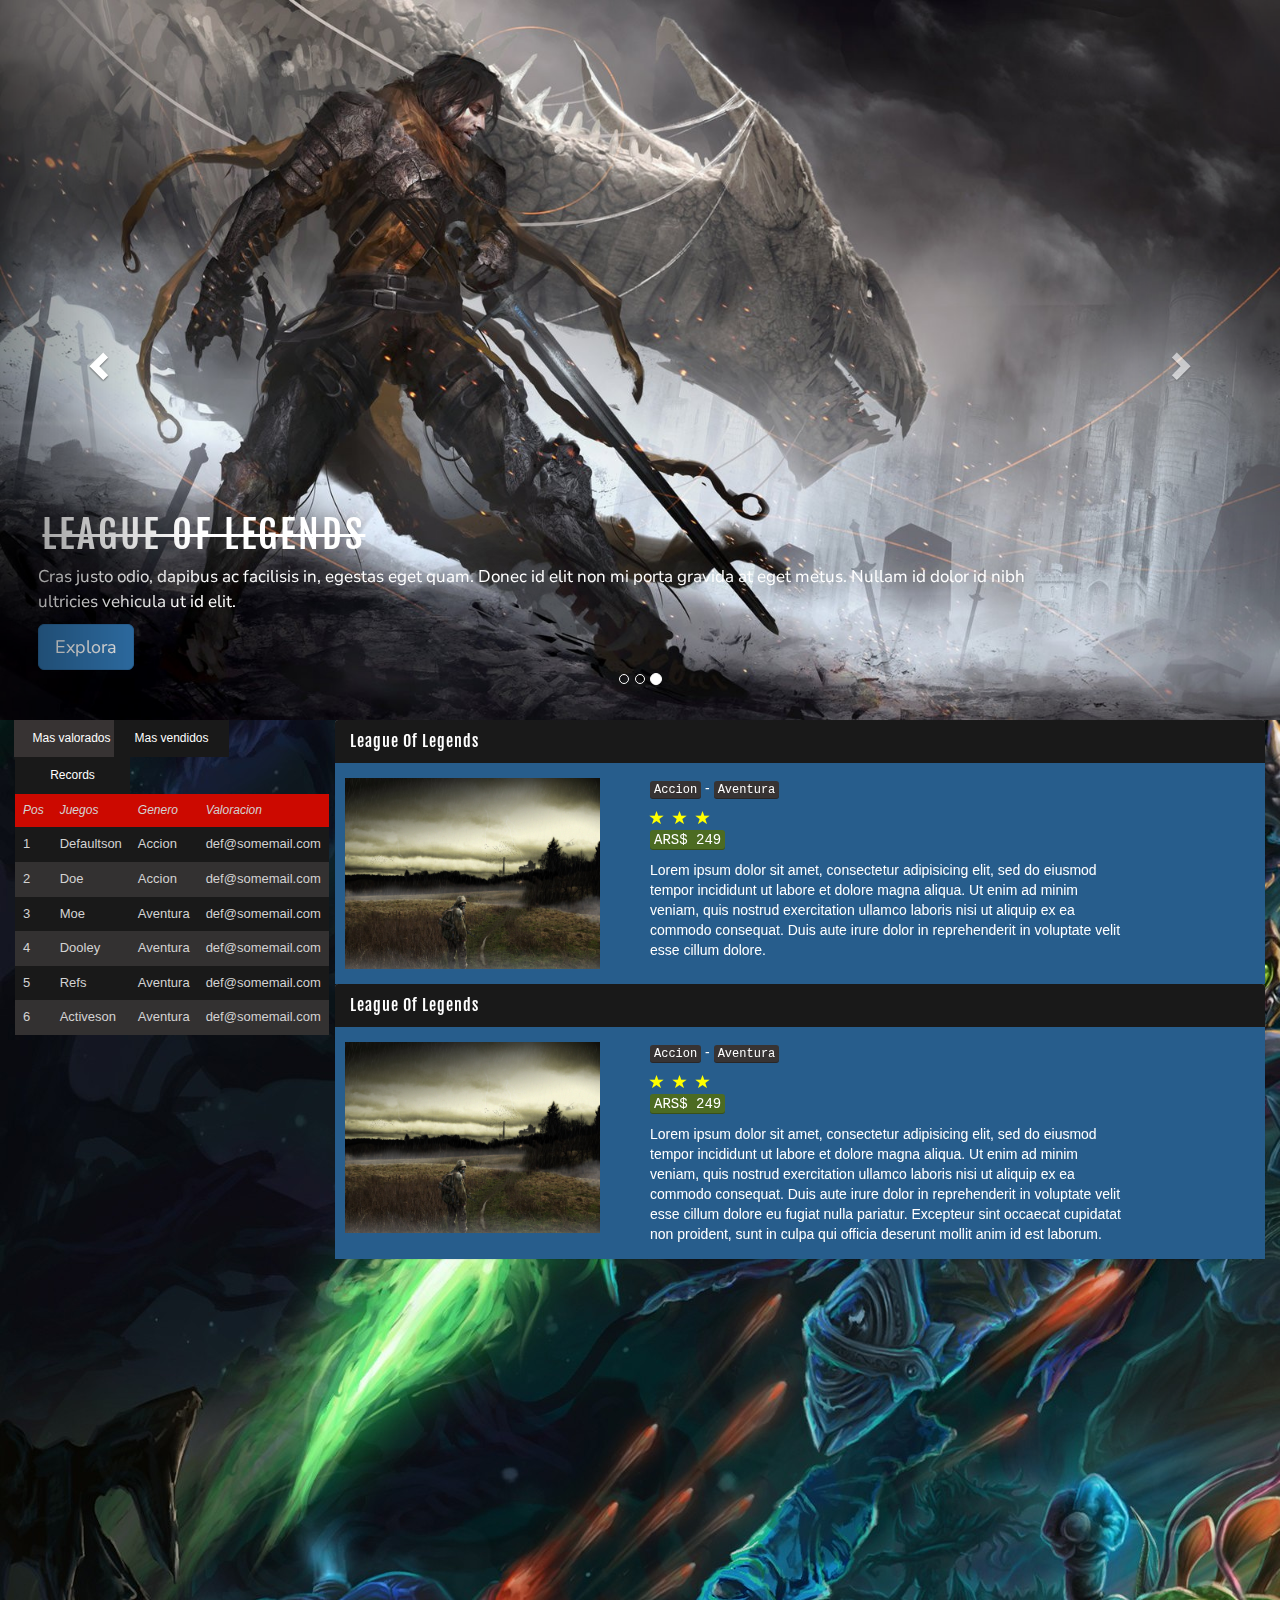
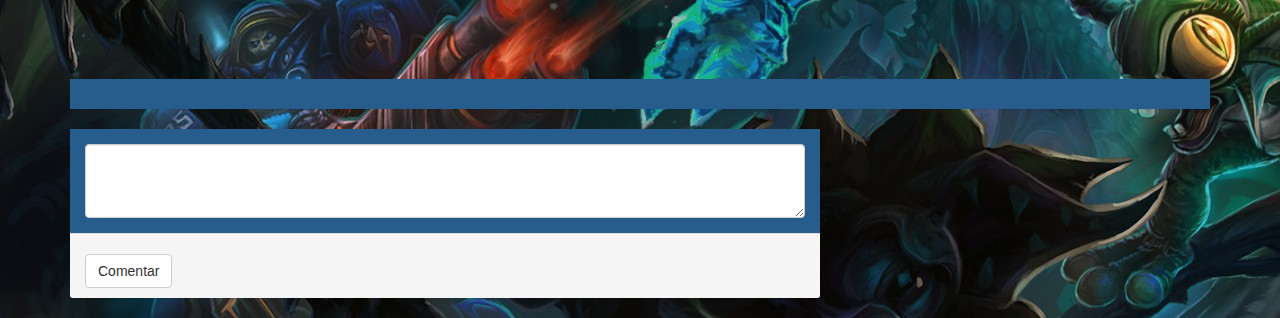
==== index-cuerpo.html @ 5f335828 "cuerpo 4" ====
<!DOCTYPE html>
<html lang="es">
  <head>
    <meta charset="utf-8">
    <meta http-equiv="X-UA-Compatible" content="IE=edge">
    <meta name="viewport" content="width=device-width, initial-scale=1">
    <title>index</title>
    <link href="css/bootstrap.min.css" rel="stylesheet">
    <link rel="stylesheet" href="css/style-hernan.css">
    <link href="https://fonts.googleapis.com/css?family=Nunito+Sans" rel="stylesheet">
    <link href="https://fonts.googleapis.com/css?family=Fjalla+One" rel="stylesheet">
  </head>
  <body background="img/4.jpg">
   <div id="carousel-id" class="carousel slide" data-ride="carousel">
     <ol class="carousel-indicators">
       <li data-target="#carousel-id" data-slide-to="0" class=""></li>
       <li data-target="#carousel-id" data-slide-to="1" class=""></li>
       <li data-target="#carousel-id" data-slide-to="2" class="active"></li>
     </ol>
     <div class="carousel-inner">
       <div class="item">
         <img data-src="" alt="First slide" src="img/wallhaven-126035.jpg">
         <div class="container">
           <div class="carousel-caption">
             <h1>LEAGUE OF LEGENDS</h1>
             <p>Lorem ipsum dolor sit amet, consectetur adipisicing elit. Dolorem laborum ullam nam eum placeat aliquam quas laboriosam explicabo fugiat odio assumenda labore neque natus at, ipsam quia amet. Eveniet, sunt?</p>
             <p><a class="btn btn-lg btn-primary" href="#" role="button">Explora</a></p>
           </div>
         </div>
       </div>
       <div class="item">
         <img data-src="" alt="Second slide" src="img/wallhaven-126035.jpg">
         <div class="container">
           <div class="carousel-caption">
             <h1>LEAGUE OF LEGENDS</h1>
             <p>Cras justo odio, dapibus ac facilisis in, egestas eget quam. Donec id elit non mi porta gravida at eget metus. Nullam id dolor id nibh ultricies vehicula ut id elit.</p>
             <p><a class="btn btn-lg btn-primary" href="#" role="button">Explora</a></p>
           </div>
         </div>
       </div>
       <div class="item active">
         <img data-src="" alt="Third slide" src="img/wallhaven-126035.jpg">
         <div class="container">
           <div class="carousel-caption">
             <h1>LEAGUE OF LEGENDS</h1>
             <p>Cras justo odio, dapibus ac facilisis in, egestas eget quam. Donec id elit non mi porta gravida at eget metus. Nullam id dolor id nibh ultricies vehicula ut id elit.</p>
             <p><a class="btn btn-lg btn-primary" href="#" role="button">Explora</a></p>
           </div>
         </div>
       </div>
     </div>
     <a class="left carousel-control" href="#carousel-id" data-slide="prev"><span class="glyphicon glyphicon-chevron-left"></span></a>
     <a class="right carousel-control" href="#carousel-id" data-slide="next"><span class="glyphicon glyphicon-chevron-right"></span></a>
   </div>

   <div class="container-fluid">
     <div class="row">
        <div class="col-xs-3">

       <ul class="nav nav-pills">
        <li class="active"><a data-toggle="pill" href="#home">Mas valorados</a></li>
        <li><a data-toggle="pill" href="#menu1">Mas vendidos</a></li>
        <li><a data-toggle="pill" href="#menu2">Records</a></li>
      </ul>

      <div class="tab-content">
        <div id="home" class="tab-pane fade in active">
          <table class="table">
            <thead>
              <tr>
                <th>Pos</th>
                <th>Juegos</th>
                <th>Genero</th>
                <th>Valoracion</th>
              </tr>
            </thead>
            <tbody>
              <tr class="colordistinto">
                <td>1</td>
                <td>Defaultson</td>
                <td>Accion</td>
                <td>def@somemail.com</td>
              </tr>      
              <tr class="colordistinto1">
                <td>2</td>
                <td>Doe</td>
                <td>Accion</td>
                <td>def@somemail.com</td>
              </tr>
              <tr class="colordistinto">
                <td>3</td>
                <td>Moe</td>
                <td>Aventura</td>
                <td>def@somemail.com</td>
              </tr>
              <tr class="colordistinto1">
                <td>4</td>
                <td>Dooley</td>
                <td>Aventura</td>
                <td>def@somemail.com</td>
              </tr>
              <tr class="colordistinto">
                <td>5</td>
                <td>Refs</td>
                <td>Aventura</td>
                <td>def@somemail.com</td>
              </tr>
              <tr class="colordistinto1">
                <td>6</td>
                <td>Activeson</td>
                <td>Aventura</td>
                <td>def@somemail.com</td>
              </tr>
            </tbody>
          </table>
        </div>
        <div id="menu1" class="tab-pane fade">
          <table class="table">
            <thead>
              <tr>
                <th>Firstname</th>
                <th>Lastname</th>
                <th>Email</th>
              </tr>
            </thead>
            <tbody>
              <tr  class="colordistinto">
                <td>Default</td>
                <td>Defaultson</td>
                <td>def@somemail.com</td>
              </tr>      
              <tr class="colordistinto1">
                <td>Success</td>
                <td>Doe</td>
                <td>john@example.com</td>
              </tr>
              <tr class="colordistinto">
                <td>Danger</td>
                <td>Moe</td>
                <td>mary@example.com</td>
              </tr>
              <tr class="colordistinto1">
                <td>Info</td>
                <td>Dooley</td>
                <td>july@example.com</td>
              </tr>
              <tr class="colordistinto">
                <td>Warning</td>
                <td>Refs</td>
                <td>bo@example.com</td>
              </tr>
              <tr class="colordistinto1">
                <td>Active</td>
                <td>Activeson</td>
                <td>act@example.com</td>
              </tr>
            </tbody>
          </table>
        </div>
        <div id="menu2" class="tab-pane fade">
          <table class="table">
            <thead>
              <tr>
                <th>Firstname</th>
                <th>Lastname</th>
                <th>Email</th>
              </tr>
            </thead>
            <tbody>
              <tr class="colordistinto">
                <td>Default</td>
                <td>Defaultson</td>
                <td>def@somemail.com</td>
              </tr>      
              <tr class="colordistinto1">
                <td>Success</td>
                <td>Doe</td>
                <td>john@example.com</td>
              </tr>
              <tr class="colordistinto">
                <td>Danger</td>
                <td>Moe</td>
                <td>mary@example.com</td>
              </tr>
              <tr class="colordistinto1">
                <td>Info</td>
                <td>Dooley</td>
                <td>july@example.com</td>
              </tr>
              <tr class="colordistinto">
                <td>Warning</td>
                <td>Refs</td>
                <td>bo@example.com</td>
              </tr>
              <tr class="colordistinto1">
                <td>Active</td>
                <td>Activeson</td>
                <td>act@example.com</td>
              </tr>
            </tbody>
          </table>
        </div>
      </div>
      </div>
    
 

  
     
        <div class="col-xs-9">

		<div class="panel-group">
		    <div class="panel panel">
		      <div class="panel-heading">League Of Legends</div>
		      <div class="panel-body"><div class="container">
		      	<div class="col-xs-3">
		      		
		      		<img style="margin-left: -35px" class="img-responsive" src="img/Hombre campo.jpg" alt="">
		      		
		      	</div>
		      	<div class="col-xs-5">
		      	<div class="row">
		      		<p><kbd style="background-color: #373333;font-size: 12px;">Accion</kbd> - <kbd style="background-color: #373333;font-size: 12px;"> Aventura</kbd></p> <span class="glyphicon glyphicon-star " style="margin-right: 5px; color: yellow;margin-top: -26px;" ></span> <span class="glyphicon glyphicon-star " style="margin-right: 5px; color: yellow;margin-top: -26px;"></span> <span class="glyphicon glyphicon-star " style="margin-right: 5px; color: yellow;margin-top: -26px;" ></span>
		      		
		      		<p><kbd style="background-color: #4C6B22;font-size: 14px;">ARS$ 249</kbd></p>
		      		
		      	</div>
		      	<div class="row">
		      		
		      		Lorem ipsum dolor sit amet, consectetur adipisicing elit, sed do eiusmod
		      		tempor incididunt ut labore et dolore magna aliqua. Ut enim ad minim veniam,
		      		quis nostrud exercitation ullamco laboris nisi ut aliquip ex ea commodo
		      		consequat. Duis aute irure dolor in reprehenderit in voluptate velit esse
		      		cillum dolore.
		      	</div>
		      	</div>
		      </div></div>
		    </div>
		    <div class="panel panel">
		      <div class="panel-heading">League Of Legends </div>
		      <div class="panel-body"><div class="container">
		      	<div class="col-xs-3">
		      		
		      		<img style="margin-left: -35px" class="img-responsive" src="img/Hombre campo.jpg" alt="">
		      		
		      	</div>
		      	<div class="col-xs-5">
		      	<div class="row">
		      		<p><kbd style="background-color: #373333;font-size: 12px;">Accion</kbd> - <kbd style="background-color: #373333;font-size: 12px;"> Aventura</kbd></p> <span class="glyphicon glyphicon-star " style="margin-right: 5px; color: yellow;margin-top: -26px;" ></span> <span class="glyphicon glyphicon-star " style="margin-right: 5px; color: yellow;margin-top: -26px;"></span> <span class="glyphicon glyphicon-star " style="margin-right: 5px; color: yellow;margin-top: -26px;" ></span>

		      		<p><kbd style="background-color: #4C6B22;font-size: 14px;">ARS$ 249</kbd></p>
		      		
		      	</div>
		      	<div class="row">
		      		
		      		Lorem ipsum dolor sit amet, consectetur adipisicing elit, sed do eiusmod
		      		tempor incididunt ut labore et dolore magna aliqua. Ut enim ad minim veniam,
		      		quis nostrud exercitation ullamco laboris nisi ut aliquip ex ea commodo
		      		consequat. Duis aute irure dolor in reprehenderit in voluptate velit esse
		      		cillum dolore eu fugiat nulla pariatur. Excepteur sint occaecat cupidatat non
		      		proident, sunt in culpa qui officia deserunt mollit anim id est laborum.
		      	</div>
		      	</div>
		      </div>
		    </div>
		    
		 </div>

		 </div>
		</div>  		 	
     </div>
  

       

      <br>
      <br>
      <br>
      <br>
      <br>
      <br>
      <br>
      <br>
      <br>
      <br>
      <br>
      <br>
      <br>
      <br>
      <br>
      <br>
      <br>
      <br>
      <br>
      <br>
    </div>
   </div>
   </div>
   

   <div class="container">
    <div class="panel panel-default">
      <div id="comentado" class="panel-body">
        
      </div>
    </div>
     <div class="row">
       <div class="col-xs-8">
         <div class="panel panel-default">
           <div class="panel-body">
             <textarea name="f" id="areacomentario" class="form-control" rows="3" required="required"></textarea>
           </div>
           <div class="panel-footer">
             <button style="margin-top: 10px;" type="button" id="comentar" class="btn btn-default">Comentar</button>
           </div>
         </div>

       </div>
     </div>
   </div>
  
      
    
    <script src="js/jquery.min.js"></script>
    <script src="js/bootstrap.min.js"></script>
    <script>
      var contador=1;
      function eliminar(id){
        $("#"+id).hide();
      }
      $("#comentar").click(function(event) {
      var comentario=$("#areacomentario").val();
      $("#comentado").append('<div id="comentario_'+contador+'" style="margin-bottom:10px;">'+comentario+'<button type="button"  onclick="eliminar(\'comentario_'+contador+'\');" class="btn btn-xs pull-right">x</button></div>');
      $("#areacomentario").val("");
      contador++;




      });
    </script>
  </body>
</html>
---- css/style-hernan.css ----
/*Carousel*/

.carousel-caption {
  	position: absolute;
  	right: 15%;
 	bottom: 20px;
  	left: 3%;
  	z-index: 10;
  	padding-top: 20px;
  	padding-bottom: 20px;
  	color: #fff;
  	text-align: left;
  	text-shadow: 0 1px 2px rgba(0, 0, 0, .6);
}
.carousel-caption > p{
	font-size: 17px;
	font-family: 'Nunito Sans', sans-serif;
	color: white;
	text-shadow: 0px 1px 30px rgba(111, 111, 103, 1);

}
.carousel-caption > h1{
	font-size: 38px;
	font-family: 'Fjalla One', sans-serif;
	letter-spacing: 3px;
	text-indent: 4px;
	text-decoration: line-through;
	text-shadow: 4px 3px 0px rgba(211, 211, 195, 0); 
	

}
.carousel-caption .btn {
  	text-shadow: none;
  	left: 50%;

}
.carousel-caption .btn:hover {
  	transform: scale(1.1);
	transition: 0.5s;
	background-color: #1f6abe;

}

/*Pestañas de la izquierda - PORTAL*/
.nav-pills > li {
  	float: left;
  	margin-left: -1px;
  	width: 100px;
}
.nav-pills > li > a {
  	border-radius: 0px;
  	text-align: center;
    background-color:#191919;
    color: #fff;
    font-size: 12px;
    margin-right: -15px;

  }

.nav-pills > li > a:hover{
	background-color: #373333;
}
  

.nav-pills > li.active > a,
.nav-pills > li.active > a:hover,
.nav-pills > li.active > a:focus {
  	color: #fff;
  	background-color: #373333;
}
.nav-pills > li + li {
  	margin-left: 0px;

}
.tab-content > .tab-pane {
  	width: 32.6%;
}
.table > thead > tr > th {
  	color: lightgray;
  	font-style: italic;
  	font-size: 12px;
  	font-weight: normal;
  	border-bottom: 0px;
    background-color: #CC0900;
}
.table > tbody > tr > td {
	color: #fff; 
	border-top: 0px;
	font-size: 13px;
	font-weight: normal;
	color: lightgray;
}
.colordistinto{
	background-color: #191919;
}

.colordistinto1{
	background-color: #333131;
}

.colordistinto2{
	background-color: #FF0000;
}
.lado-derecho{
	margin-left: 55%;
}
.radius{
  border-radius: 100px;
}

.imgPerfil{
  margin-top: -96%;
  margin-left: 8%;
}

.TextModif{
  margin-top: -23%;
  font-size: 2.5em;
}

.TextColModif{
  position: absolute;
  margin-top: -13%;
  margin-left: 33.5%;
  font-size: 2em;
}

.TextNavModif{
  margin-left: 11%;
  font-size: 25px;
}

.navModif{
  margin-top: 1%;
  border-radius: 100px;
  margin-left: 50px;
  margin-right: 50px;
}

.contEscondido{
  display: none;
}

@media (max-width: 767px) {
  .radius{
    border-radius: 0px;
  }
  .lado-derecho{
    margin-left: 0%;
  }
  .imgPerfil{
    margin-top: -19.2%;
    margin-left: 6%;
    width: 20%;
  }
  .TextModif{
    margin-top: -13%;
    margin-left: 30%;
    font-size: 1.5em;
  }
  .navModif{
    margin-top: 1%;
    border-radius: 0px;
    margin-left: 50px;
    margin-right: 50px;
  }
}

/*************************************************************************/

/* COSAS DEL FOOTER */

/*************************************************************************/

.footer{
  width: 100%;
  height: 415px;
  font-family: 'Oswald';
  color: white;
  padding: 15px;
  background-image: url('C:/Users/usuario/Documents/GitHub/Trabajo-Final-G2/img/25 footer.jpg')
}
.titulo{
  font-size:40px;
}
.autores {
  font-size: 15px;
  margin-top: 130px;
}

/*Desde aca empieza el nuevo style*/
.panel-heading{
  background-color: #191919;
  color: white;
  font-size: 16px; 
  font-family: 'Fjalla One', sans-serif;
  letter-spacing: 1px;

}
.panel-body{
  background-color: #275D8C;
  color: white;
}
.panel-body img:hover{
  -webkit-box-shadow: 0px 1px 35px 0px rgba(2,116,216,0.84);
  -moz-box-shadow: 0px 1px 35px 0px rgba(2,116,216,0.84);
  box-shadow: 0px 1px 35px 0px rgba(2,116,216,0.84);
  
}
.panel-group .panel + .panel {
  margin-top: 0px;
}
.panel {
  margin-bottom: 20px;
  background-color: #fff;
  border: 0px;
  border-radius: 4px;
  -webkit-box-shadow: 0 1px 1px rgba(0, 0, 0, .05);
          box-shadow: 0 1px 1px rgba(0, 0, 0, .05);
}
.glyphicon-shopping-cart:hover {
  color: #87C540;
}
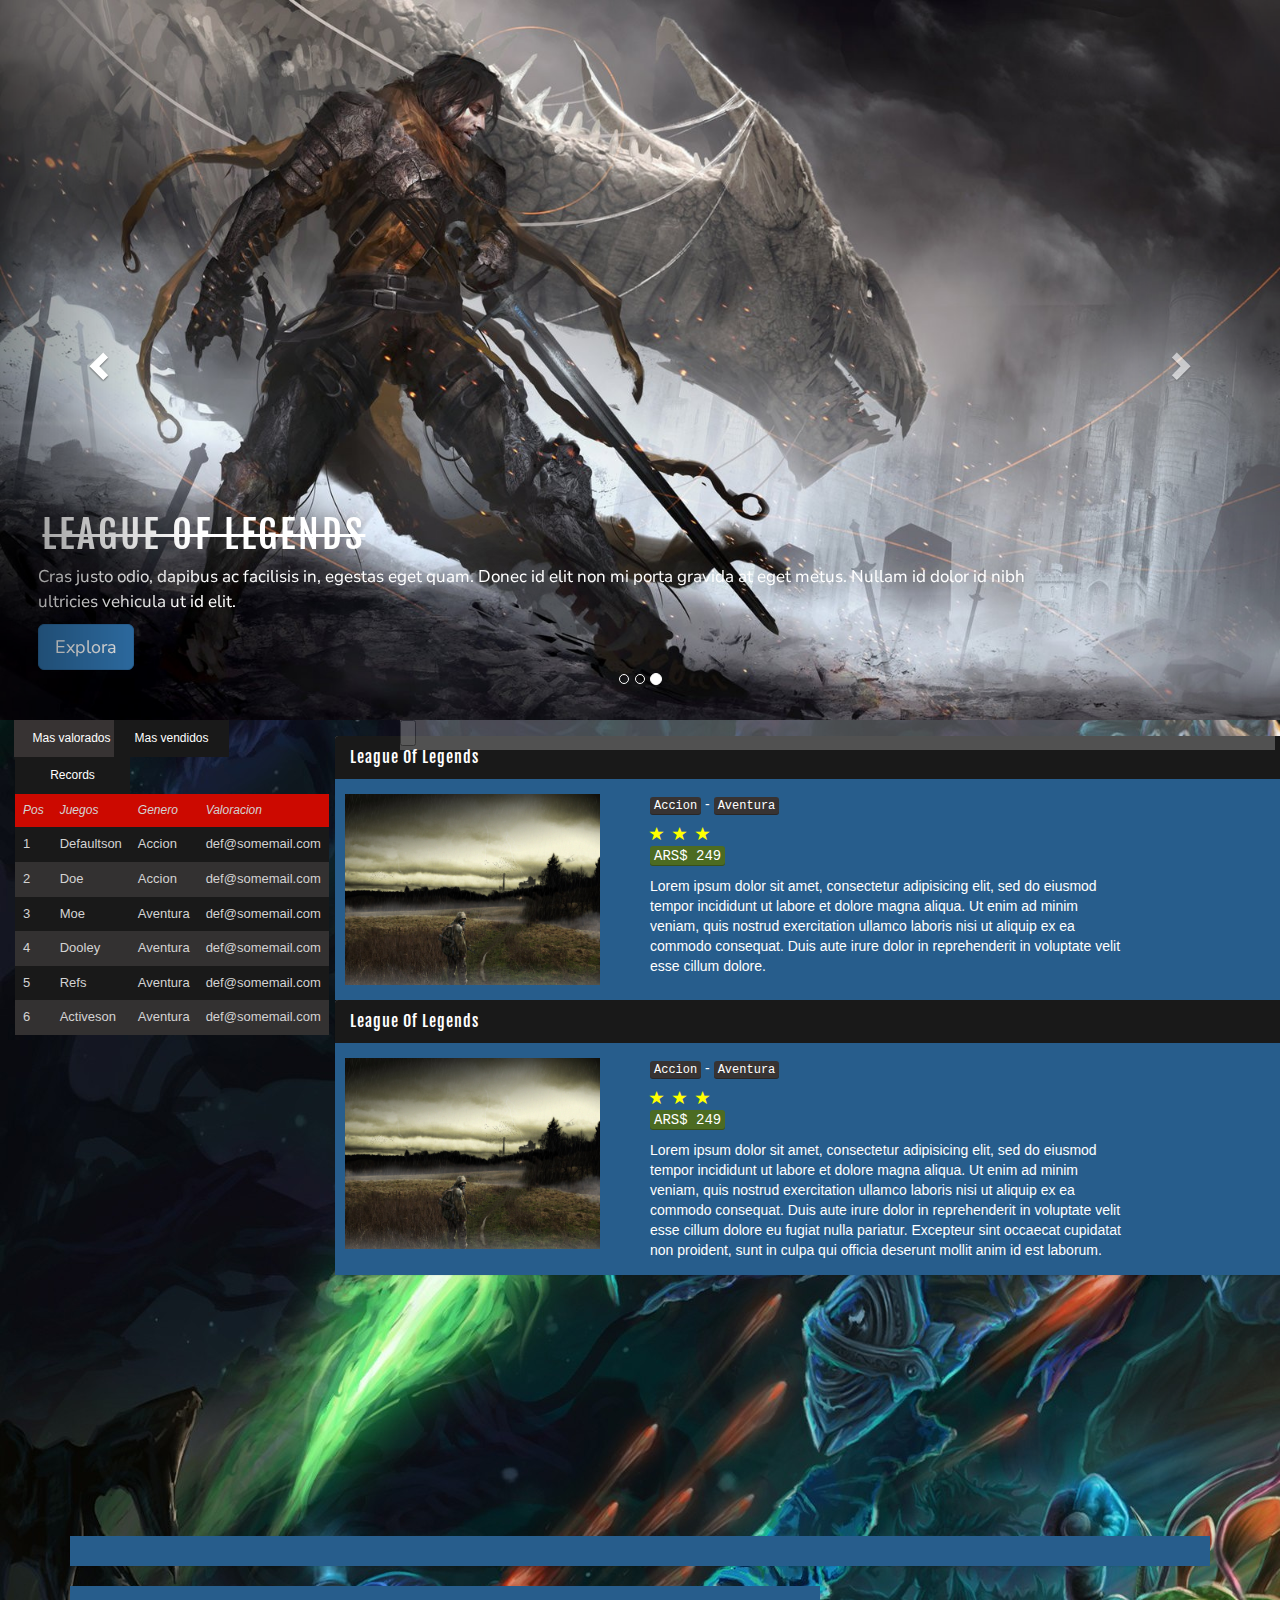
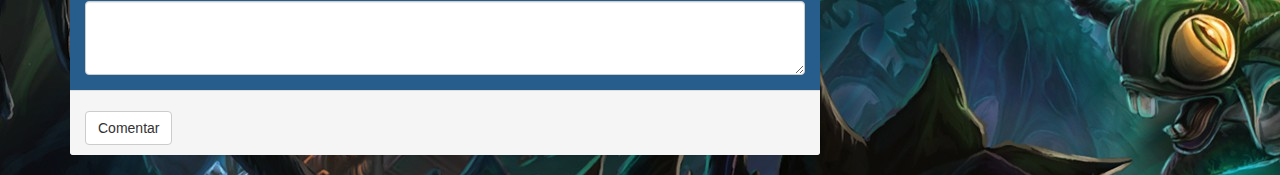
==== commit a52fbef9: "carrousel-prueba 2" ====
--- a/index-cuerpo.html
+++ b/index-cuerpo.html
@@ -9,8 +9,10 @@
     <link rel="stylesheet" href="css/style-hernan.css">
     <link href="https://fonts.googleapis.com/css?family=Nunito+Sans" rel="stylesheet">
     <link href="https://fonts.googleapis.com/css?family=Fjalla+One" rel="stylesheet">
+    
+ 
   </head>
-  <body background="img/4.jpg">
+  <body background="img/4.jpg" ">
    <div id="carousel-id" class="carousel slide" data-ride="carousel">
      <ol class="carousel-indicators">
        <li data-target="#carousel-id" data-slide-to="0" class=""></li>
@@ -44,7 +46,7 @@
            <div class="carousel-caption">
              <h1>LEAGUE OF LEGENDS</h1>
              <p>Cras justo odio, dapibus ac facilisis in, egestas eget quam. Donec id elit non mi porta gravida at eget metus. Nullam id dolor id nibh ultricies vehicula ut id elit.</p>
-             <p><a class="btn btn-lg btn-primary" href="#" role="button">Explora</a></p>
+             <p><a class="btn btn-lg btn-primary" href="#" role="button" >Explora</a></p>
            </div>
          </div>
        </div>
@@ -203,13 +205,14 @@
       </div>
       </div>
     
- 
-
-  
-     
+ 		
+
+  		<div class="flecha-arriba" id="flecha-arriba"><input type="button" name="" id="boton"></div>
+     	<div class="divcarrousel">
         <div class="col-xs-9">
 
-		<div class="panel-group">
+
+		<div class="panel-group" id="gruposdepaneles">
 		    <div class="panel panel">
 		      <div class="panel-heading">League Of Legends</div>
 		      <div class="panel-body"><div class="container">
@@ -267,35 +270,29 @@
 		 </div>
 
 		 </div>
-		</div>  		 	
-     </div>
-  
-
-       
-
-      <br>
-      <br>
-      <br>
-      <br>
-      <br>
-      <br>
-      <br>
-      <br>
-      <br>
-      <br>
-      <br>
-      <br>
-      <br>
-      <br>
-      <br>
-      <br>
-      <br>
-      <br>
-      <br>
-      <br>
+		</div>
+		</div>
+		<div class="flecha-abajo" id="flecha-abajo"></div>
+		
+			
+ 		 		 	
     </div>
-   </div>
-   </div>
+
+      <br>
+      <br>
+      <br>
+      <br>
+      <br>
+      <br>
+      <br>
+      <br>
+      <br>
+      <br>
+      <br>
+      <br>
+      <br>
+      <br>
+      <br>
    
 
    <div class="container">
@@ -324,10 +321,26 @@
     <script src="js/jquery.min.js"></script>
     <script src="js/bootstrap.min.js"></script>
     <script>
+    /*carrusel vertical*/
+    	
+    	$("boton").onclick(function flearriba(){
+    		if(document.getElementbyId("gruposdepaneles").class.Name=="panel-group")
+    			document.getElementbyId("gruposdepaneles").class.Name="nuevoestilocarru";;
+    		
+    		else 
+    			document.getElementbyId("gruposdepaneles").class.Name="panel-group";
+    		
+    	});	
+
+
+
+    /*carrusel vertical*/
       var contador=1;
-      function eliminar(id){
+      	function eliminar(id){
         $("#"+id).hide();
       }
+
+
       $("#comentar").click(function(event) {
       var comentario=$("#areacomentario").val();
       $("#comentado").append('<div id="comentario_'+contador+'" style="margin-bottom:10px;">'+comentario+'<button type="button"  onclick="eliminar(\'comentario_'+contador+'\');" class="btn btn-xs pull-right">x</button></div>');
--- a/css/style-hernan.css
+++ b/css/style-hernan.css
@@ -207,6 +207,11 @@
   box-shadow: 0px 1px 35px 0px rgba(2,116,216,0.84);
   
 }
+.panel-group{
+  position: absolute;
+  display: center;
+  
+}
 .panel-group .panel + .panel {
   margin-top: 0px;
 }
@@ -220,4 +225,27 @@
 }
 .glyphicon-shopping-cart:hover {
   color: #87C540;
-}+}/*carrusel vertical*/
+.divcarrousel{
+  margin-top: 16px;
+  width: :300px; 
+  height: 500px;
+  
+}
+.flecha-arriba{
+  position: absolute;
+  height: 30px;
+  width: 875px;
+  margin-left: 400px;
+  background-color: lightgray;
+  opacity: 0.3;
+  z-index: 1;
+
+}
+.nuevoestilocarru {
+  opacity: 0;
+  transition: transform(2700ms),opacity: 2700ms; 
+  transform: translateY(-200%);
+}
+
+/*carrusel vertical*/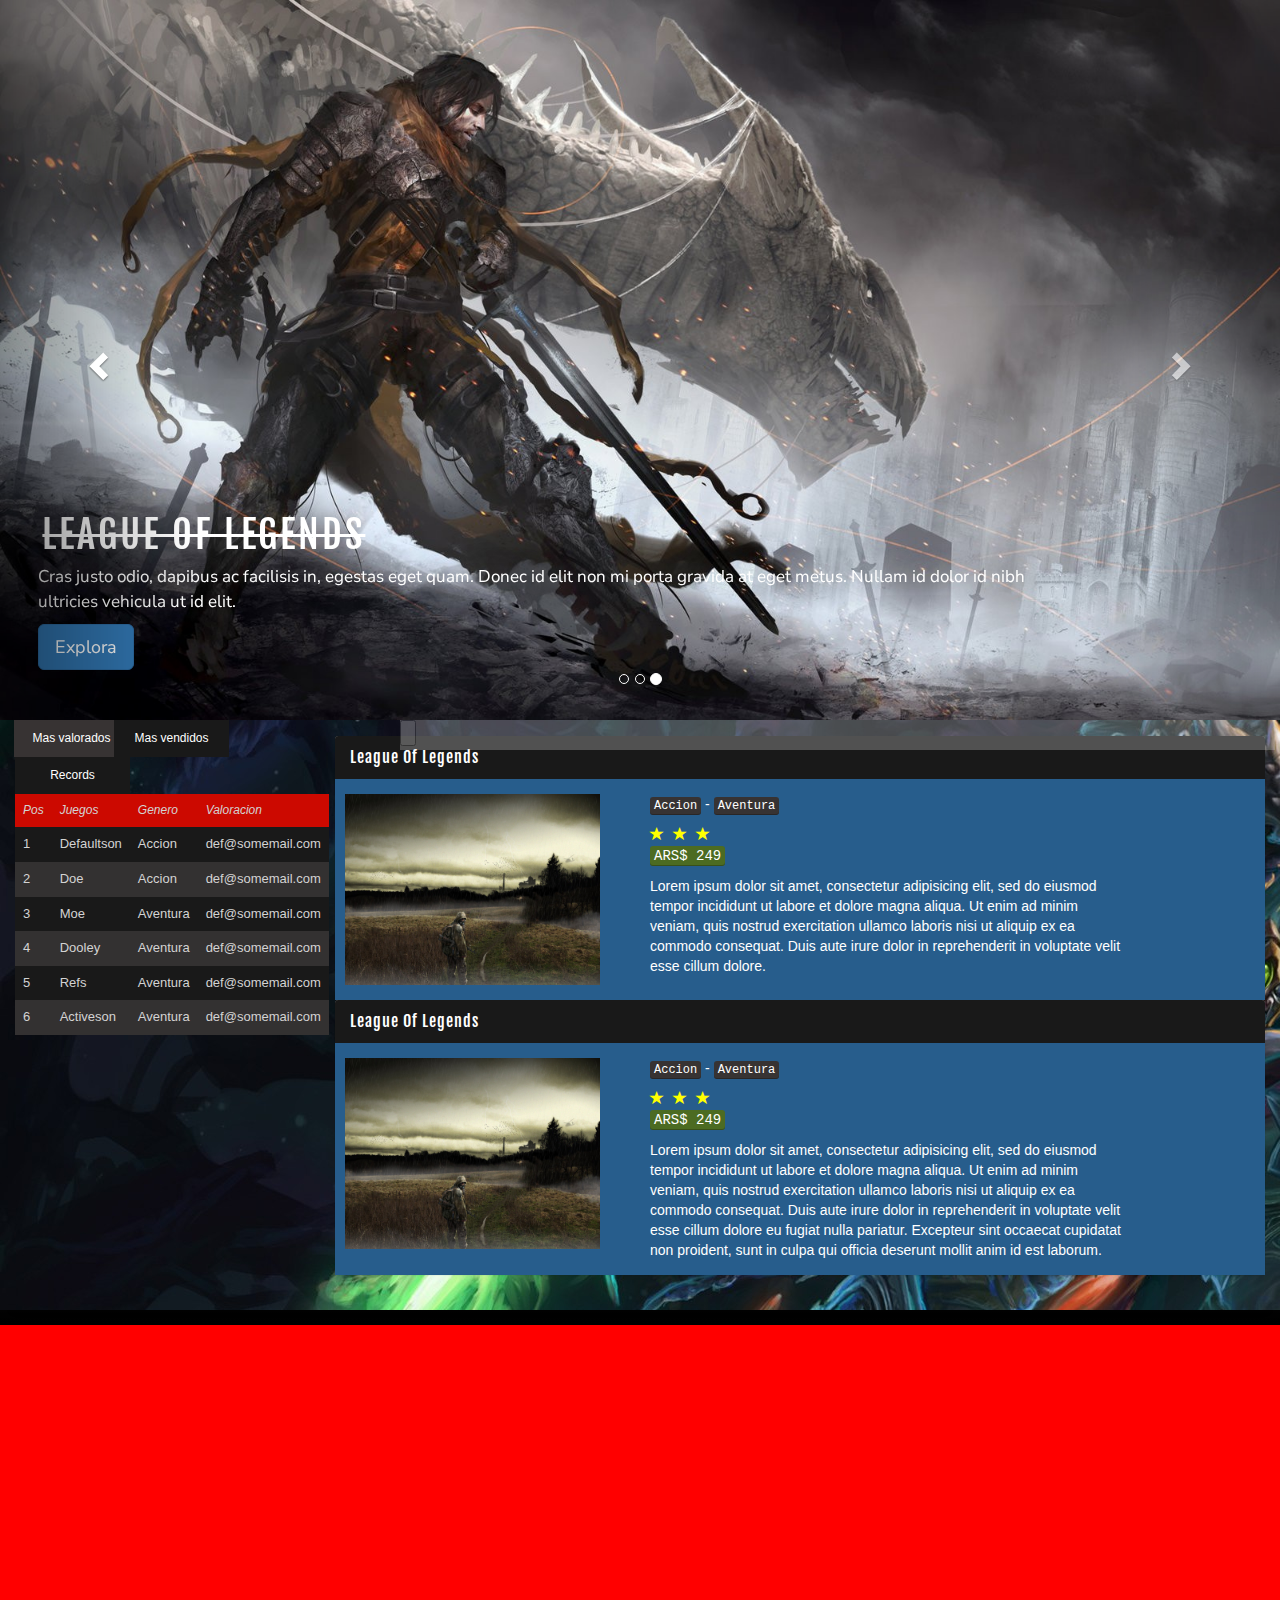
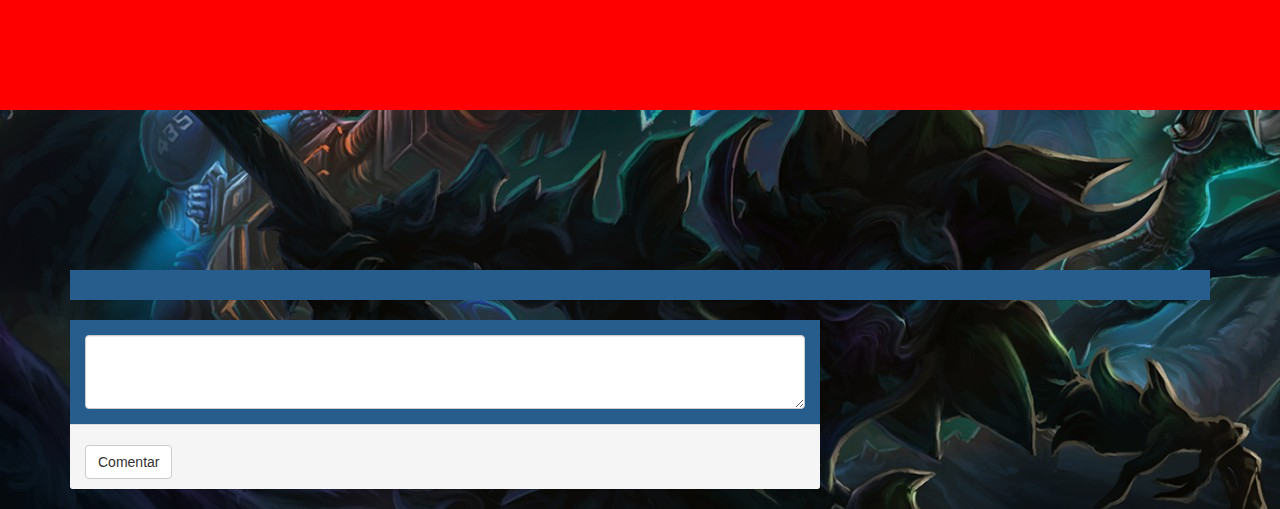
==== commit 433eaf29: "Cuerpo avance video" ====
--- a/index-cuerpo.html
+++ b/index-cuerpo.html
@@ -276,23 +276,30 @@
 		
 			
  		 		 	
+      </div>
     </div>
 
-      <br>
-      <br>
-      <br>
-      <br>
-      <br>
-      <br>
-      <br>
-      <br>
-      <br>
-      <br>
-      <br>
-      <br>
-      <br>
-      <br>
-      <br>
+
+      <div class="container-fluid">
+        <div class="row">
+          <div class="col-xs-12">
+            <div class="divideo">
+              <video id="video1" width="400" controls="" autoplay>
+                <source src="img/Dark Souls III.mp4" type="video/mp4">
+              </video>
+            </div>
+          </div>
+        </div>
+      </div>
+
+    <br>
+    <br>
+    <br>
+    <br>
+    <br>
+    <br>
+    <br>
+    <br> 
    
 
    <div class="container">
@@ -323,15 +330,7 @@
     <script>
     /*carrusel vertical*/
     	
-    	$("boton").onclick(function flearriba(){
-    		if(document.getElementbyId("gruposdepaneles").class.Name=="panel-group")
-    			document.getElementbyId("gruposdepaneles").class.Name="nuevoestilocarru";;
-    		
-    		else 
-    			document.getElementbyId("gruposdepaneles").class.Name="panel-group";
-    		
-    	});	
-
+    
 
 
     /*carrusel vertical*/
--- a/css/style-hernan.css
+++ b/css/style-hernan.css
@@ -208,8 +208,8 @@
   
 }
 .panel-group{
-  position: absolute;
-  display: center;
+  width: 100%;
+  position: relative;
   
 }
 .panel-group .panel + .panel {
@@ -248,4 +248,24 @@
   transform: translateY(-200%);
 }
 
-/*carrusel vertical*/+/*carrusel vertical*/
+
+/*presentaciones con videos*/
+.divideo{
+  margin-left: -15px;
+  width: 1350px;
+  height: 400px;
+  margin-top: 15px;
+  background-color: red;
+  overflow: hidden;
+  
+}
+#video1{
+  position: relative;
+  width: 100%;
+  height: auto;
+  margin-top: -150px;
+
+  }
+
+/*presentaciones con videos*/
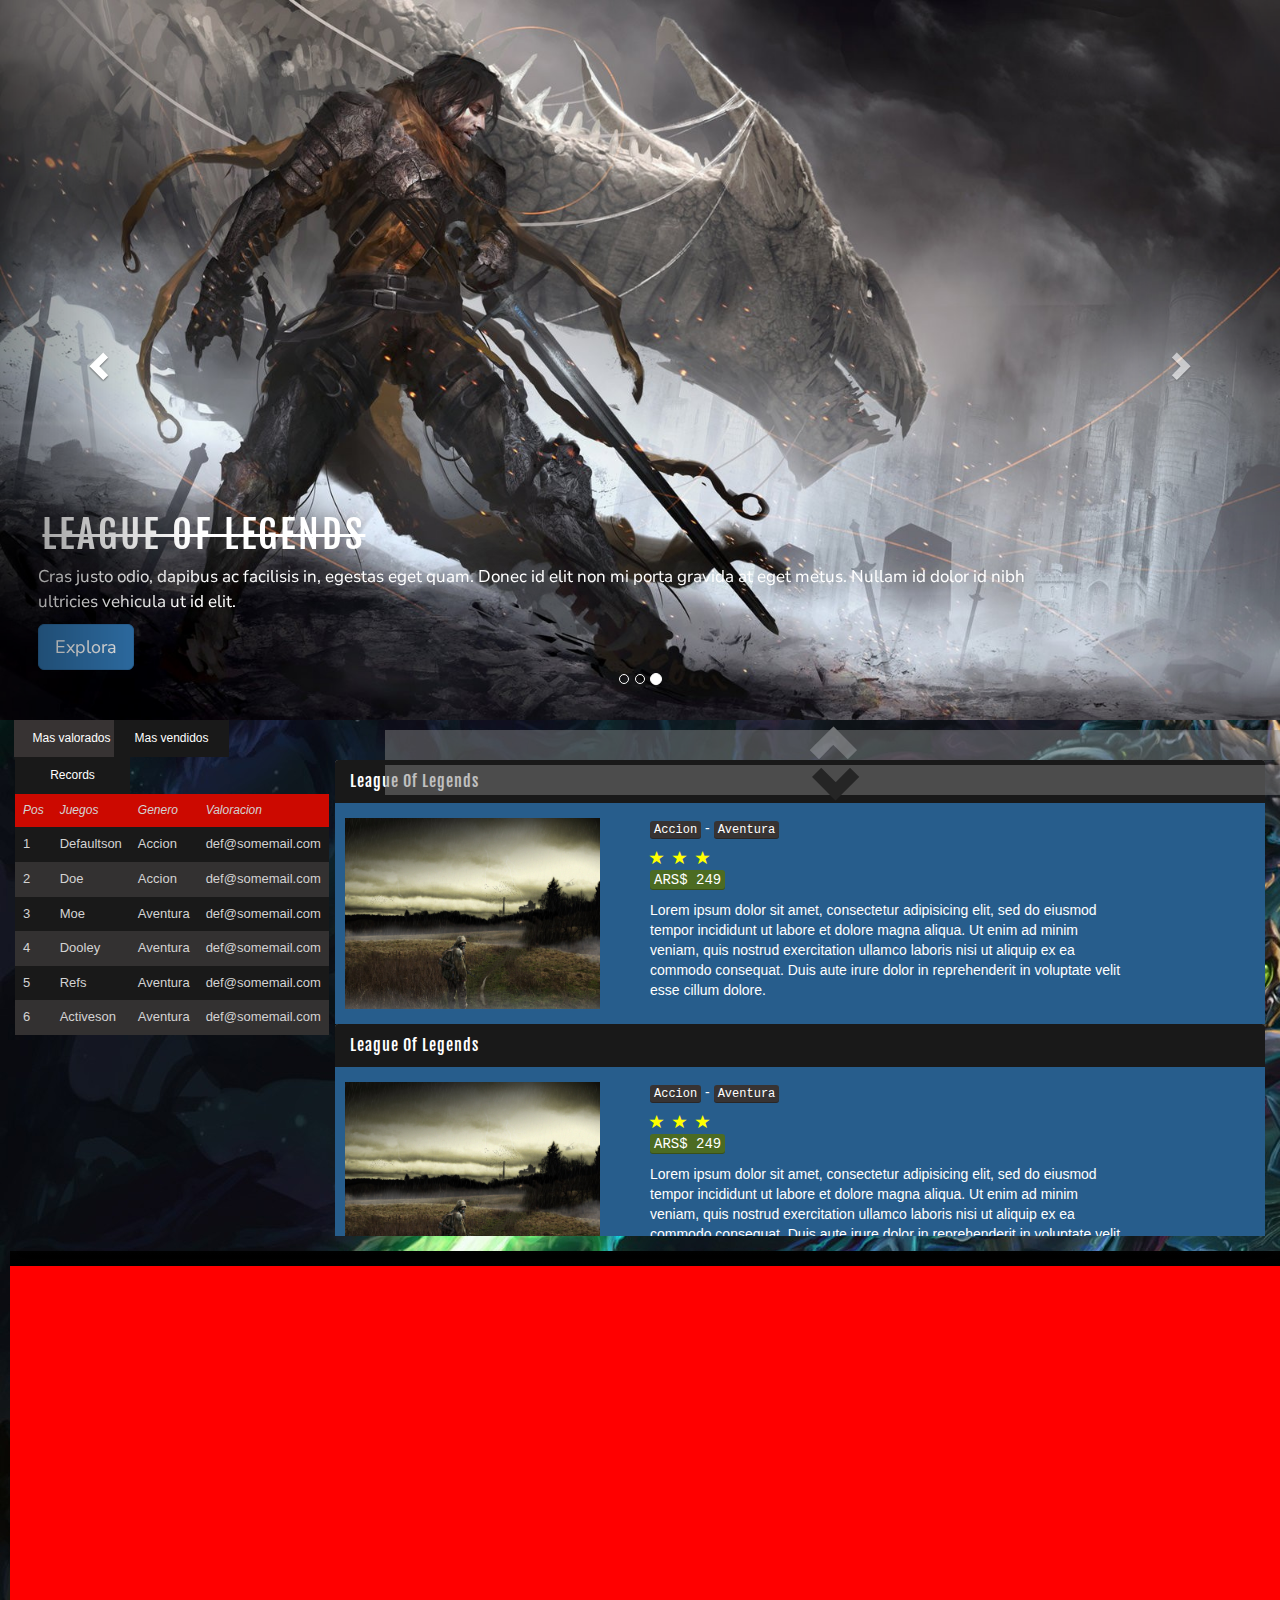
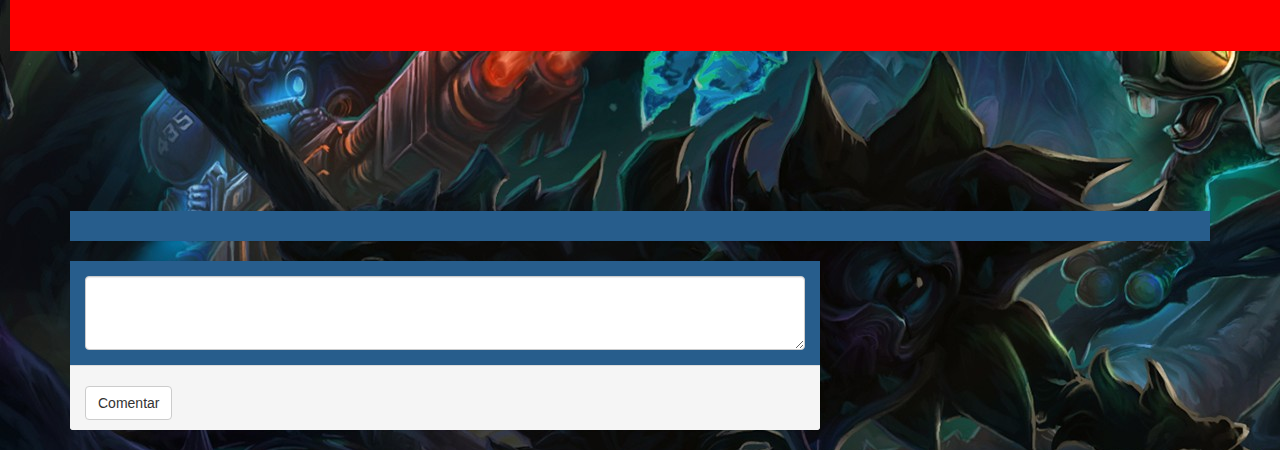
==== commit c38e7a33: "cuerpo avance preentrega" ====
--- a/index-cuerpo.html
+++ b/index-cuerpo.html
@@ -207,9 +207,10 @@
     
  		
 
-  		<div class="flecha-arriba" id="flecha-arriba"><input type="button" name="" id="boton"></div>
-     	<div class="divcarrousel">
+  		<div class="flecha-arriba" id="flecha-arriba"><span class="glyphicon glyphicon-chevron-left"  style="position: absolute;margin-left: 425px;transform: rotate(90deg); font-size: 3.5em; font-weight: 900;margin-top:-9px;color: lightgray"></span></div>
+     	
         <div class="col-xs-9">
+        	<div class="divcarrousel">
 
 
 		<div class="panel-group" id="gruposdepaneles">
@@ -268,11 +269,69 @@
 		    </div>
 		    
 		 </div>
+		 <div class="panel panel">
+		      <div class="panel-heading">League Of Legends </div>
+		      <div class="panel-body"><div class="container">
+		      	<div class="col-xs-3">
+		      		
+		      		<img style="margin-left: -35px" class="img-responsive" src="img/Hombre campo.jpg" alt="">
+		      		
+		      	</div>
+		      	<div class="col-xs-5">
+		      	<div class="row">
+		      		<p><kbd style="background-color: #373333;font-size: 12px;">Accion</kbd> - <kbd style="background-color: #373333;font-size: 12px;"> Aventura</kbd></p> <span class="glyphicon glyphicon-star " style="margin-right: 5px; color: yellow;margin-top: -26px;" ></span> <span class="glyphicon glyphicon-star " style="margin-right: 5px; color: yellow;margin-top: -26px;"></span> <span class="glyphicon glyphicon-star " style="margin-right: 5px; color: yellow;margin-top: -26px;" ></span>
+
+		      		<p><kbd style="background-color: #4C6B22;font-size: 14px;">ARS$ 249</kbd></p>
+		      		
+		      	</div>
+		      	<div class="row">
+		      		
+		      		Lorem ipsum dolor sit amet, consectetur adipisicing elit, sed do eiusmod
+		      		tempor incididunt ut labore et dolore magna aliqua. Ut enim ad minim veniam,
+		      		quis nostrud exercitation ullamco laboris nisi ut aliquip ex ea commodo
+		      		consequat. Duis aute irure dolor in reprehenderit in voluptate velit esse
+		      		cillum dolore eu fugiat nulla pariatur. Excepteur sint occaecat cupidatat non
+		      		proident, sunt in culpa qui officia deserunt mollit anim id est laborum.
+		      	</div>
+		      	</div>
+		      </div>
+		    </div>
+		    
+		 </div>
+		 <div class="panel panel">
+		      <div class="panel-heading">League Of Legends </div>
+		      <div class="panel-body"><div class="container">
+		      	<div class="col-xs-3">
+		      		
+		      		<img style="margin-left: -35px" class="img-responsive" src="img/Hombre campo.jpg" alt="">
+		      		
+		      	</div>
+		      	<div class="col-xs-5">
+		      	<div class="row">
+		      		<p><kbd style="background-color: #373333;font-size: 12px;">Accion</kbd> - <kbd style="background-color: #373333;font-size: 12px;"> Aventura</kbd></p> <span class="glyphicon glyphicon-star " style="margin-right: 5px; color: yellow;margin-top: -26px;" ></span> <span class="glyphicon glyphicon-star " style="margin-right: 5px; color: yellow;margin-top: -26px;"></span> <span class="glyphicon glyphicon-star " style="margin-right: 5px; color: yellow;margin-top: -26px;" ></span>
+
+		      		<p><kbd style="background-color: #4C6B22;font-size: 14px;">ARS$ 249</kbd></p>
+		      		
+		      	</div>
+		      	<div class="row">
+		      		
+		      		Lorem ipsum dolor sit amet, consectetur adipisicing elit, sed do eiusmod
+		      		tempor incididunt ut labore et dolore magna aliqua. Ut enim ad minim veniam,
+		      		quis nostrud exercitation ullamco laboris nisi ut aliquip ex ea commodo
+		      		consequat. Duis aute irure dolor in reprehenderit in voluptate velit esse
+		      		cillum dolore eu fugiat nulla pariatur. Excepteur sint occaecat cupidatat non
+		      		proident, sunt in culpa qui officia deserunt mollit anim id est laborum.
+		      	</div>
+		      	</div>
+		      </div>
+		    </div>
+		    
+		 </div>
 
 		 </div>
 		</div>
 		</div>
-		<div class="flecha-abajo" id="flecha-abajo"></div>
+		<div class="flecha-arriba" id="flecha-arriba" style="margin-top: 45px;"><span class="glyphicon glyphicon-chevron-left"  style="position: absolute;margin-left: 425px;transform: rotate(270deg); font-size: 3.5em; font-weight: 900;margin-top:-10px;"></span></div>
 		
 			
  		 		 	
--- a/css/style-hernan.css
+++ b/css/style-hernan.css
@@ -200,16 +200,21 @@
 .panel-body{
   background-color: #275D8C;
   color: white;
-}
+
+}
+
 .panel-body img:hover{
-  -webkit-box-shadow: 0px 1px 35px 0px rgba(2,116,216,0.84);
-  -moz-box-shadow: 0px 1px 35px 0px rgba(2,116,216,0.84);
-  box-shadow: 0px 1px 35px 0px rgba(2,116,216,0.84);
+  -webkit-box-shadow: 0px 1px 35px 0px rgba(2,116,216,0.94);
+  -moz-box-shadow: 0px 1px 35px 0px rgba(2,116,216,0.94);
+  box-shadow: 0px 1px 35px 0px rgba(2,116,216,0.94);
+  transition-duration:1s;
+  transition-timing-function: ease; 
   
 }
 .panel-group{
   width: 100%;
   position: relative;
+  margin-top: 24px;
   
 }
 .panel-group .panel + .panel {
@@ -228,17 +233,20 @@
 }/*carrusel vertical*/
 .divcarrousel{
   margin-top: 16px;
-  width: :300px; 
   height: 500px;
+  overflow: hidden;
+  width: 100%;
+
   
 }
 .flecha-arriba{
   position: absolute;
   height: 30px;
-  width: 875px;
-  margin-left: 400px;
-  background-color: lightgray;
-  opacity: 0.3;
+  width: 900px;
+  margin-left: 385px;
+  margin-top: 10px;
+  background-color: gray;
+  opacity: 0.5;
   z-index: 1;
 
 }
@@ -252,8 +260,9 @@
 
 /*presentaciones con videos*/
 .divideo{
-  margin-left: -15px;
-  width: 1350px;
+  margin-left: -5px;
+  margin-top: -20px;
+  width: 1320px;
   height: 400px;
   margin-top: 15px;
   background-color: red;
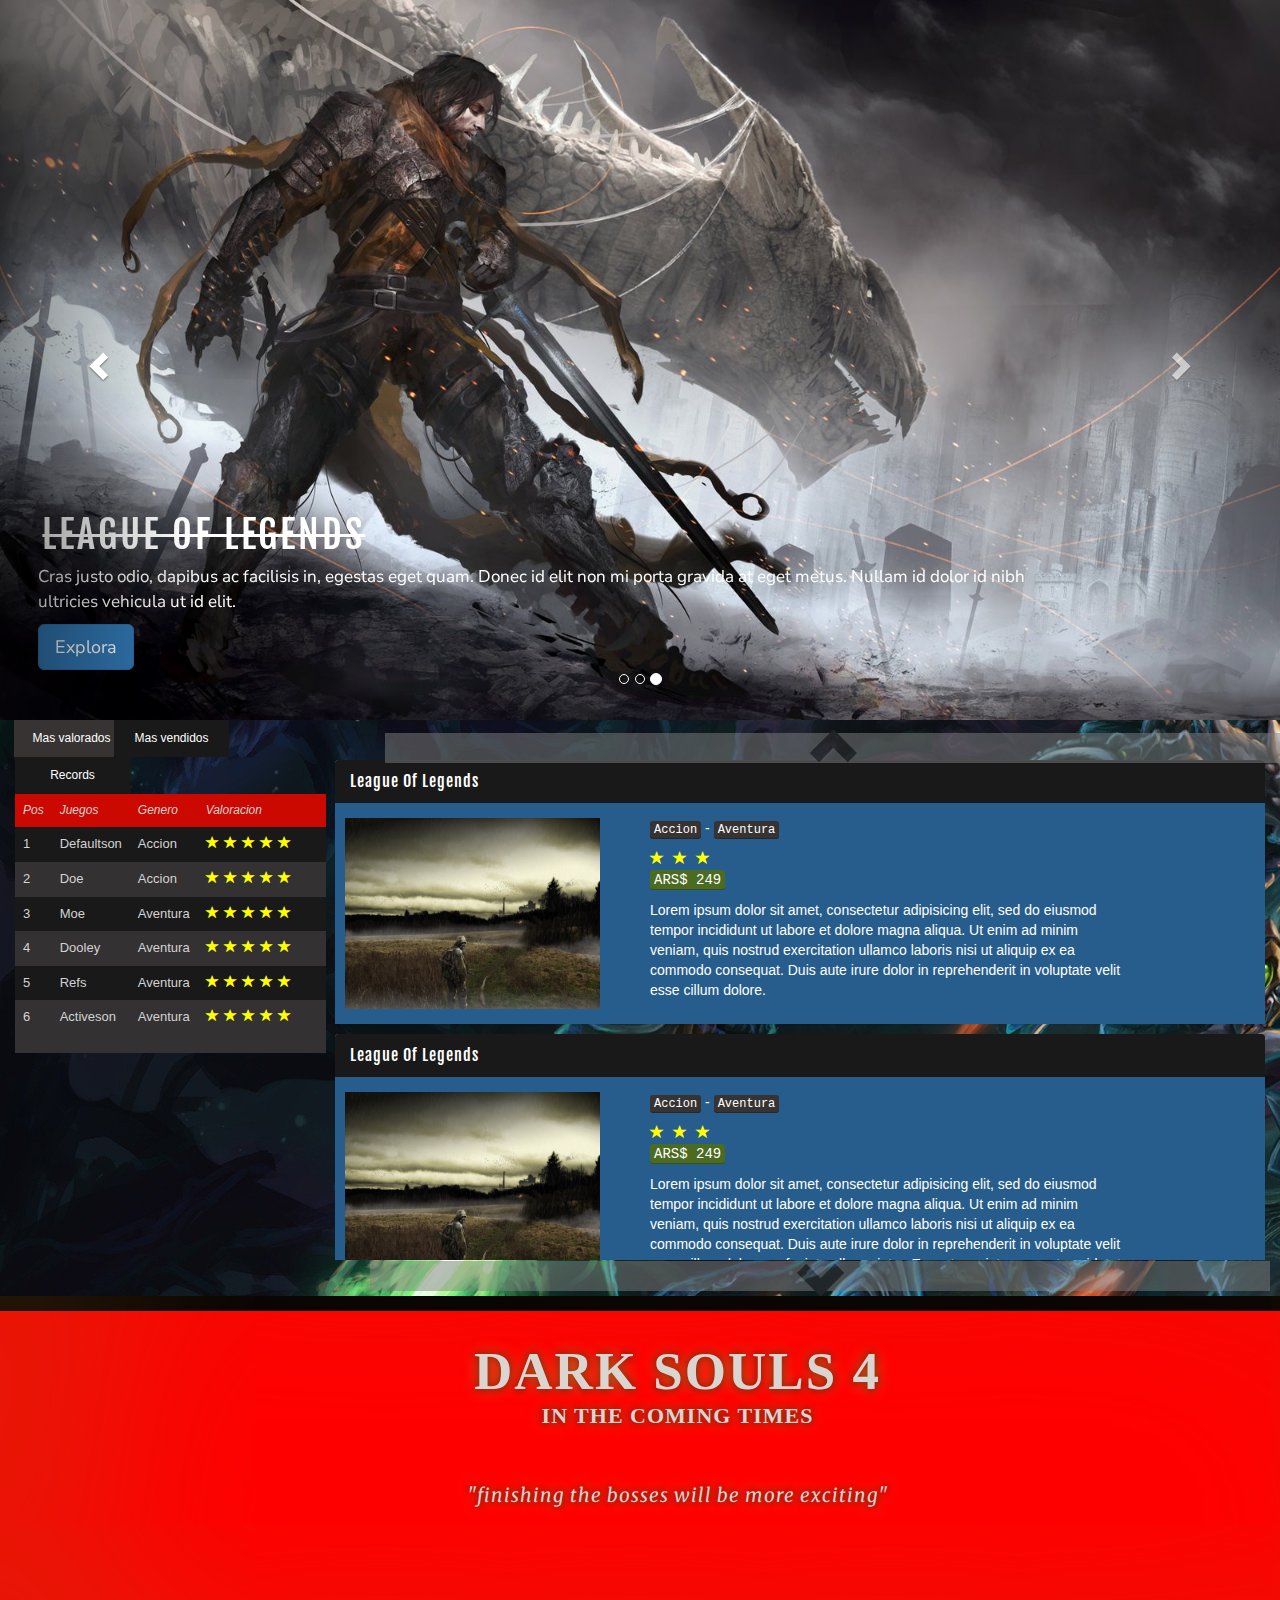
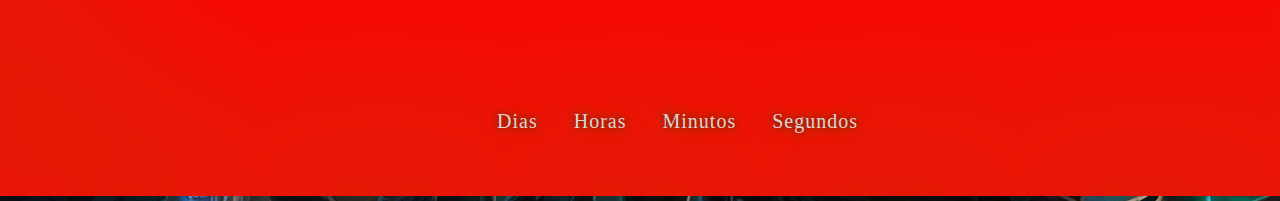
==== commit f83e3684: "retoque" ====
--- a/index-cuerpo.html
+++ b/index-cuerpo.html
@@ -9,6 +9,10 @@
     <link rel="stylesheet" href="css/style-hernan.css">
     <link href="https://fonts.googleapis.com/css?family=Nunito+Sans" rel="stylesheet">
     <link href="https://fonts.googleapis.com/css?family=Fjalla+One" rel="stylesheet">
+    <link href="https://fonts.googleapis.com/css?family=Merriweather" rel="stylesheet">
+    <link href="https://fonts.googleapis.com/css?family=Oswald" rel="stylesheet">
+    <link href="https://fonts.googleapis.com/css?family=PT+Sans+Narrow" rel="stylesheet">
+    <link rel="stylesheet" src="img/OptimusPrincepsSemiBold">
     
  
   </head>
@@ -81,37 +85,37 @@
                 <td>1</td>
                 <td>Defaultson</td>
                 <td>Accion</td>
-                <td>def@somemail.com</td>
+                <td style="letter-spacing: 5px;"><span class="glyphicon glyphicon-star " style=" color: yellow;" ></span><span class="glyphicon glyphicon-star " style=" color: yellow;"></span><span class="glyphicon glyphicon-star " style=" color: yellow;" ></span><span class="glyphicon glyphicon-star " style=" color: yellow;" ></span><span class="glyphicon glyphicon-star " style=" color: yellow;" ></span></td>
               </tr>      
               <tr class="colordistinto1">
                 <td>2</td>
                 <td>Doe</td>
                 <td>Accion</td>
-                <td>def@somemail.com</td>
+                <td style="letter-spacing: 5px;"><span class="glyphicon glyphicon-star " style=" color: yellow;" ></span><span class="glyphicon glyphicon-star " style=" color: yellow;"></span><span class="glyphicon glyphicon-star " style=" color: yellow;" ></span><span class="glyphicon glyphicon-star " style=" color: yellow;" ></span><span class="glyphicon glyphicon-star " style=" color: yellow;" ></span></td>
               </tr>
               <tr class="colordistinto">
                 <td>3</td>
                 <td>Moe</td>
                 <td>Aventura</td>
-                <td>def@somemail.com</td>
+                <td style="letter-spacing: 5px;"><span class="glyphicon glyphicon-star " style=" color: yellow;" ></span><span class="glyphicon glyphicon-star " style=" color: yellow;"></span><span class="glyphicon glyphicon-star " style=" color: yellow;" ></span><span class="glyphicon glyphicon-star " style=" color: yellow;" ></span><span class="glyphicon glyphicon-star " style=" color: yellow;" ></span></td>
               </tr>
               <tr class="colordistinto1">
                 <td>4</td>
                 <td>Dooley</td>
                 <td>Aventura</td>
-                <td>def@somemail.com</td>
+                <td style="letter-spacing: 5px;"><span class="glyphicon glyphicon-star " style=" color: yellow;" ></span><span class="glyphicon glyphicon-star " style=" color: yellow;"></span><span class="glyphicon glyphicon-star " style=" color: yellow;" ></span><span class="glyphicon glyphicon-star " style=" color: yellow;" ></span><span class="glyphicon glyphicon-star " style=" color: yellow;" ></span></td>
               </tr>
               <tr class="colordistinto">
                 <td>5</td>
                 <td>Refs</td>
                 <td>Aventura</td>
-                <td>def@somemail.com</td>
+                <td style="letter-spacing: 5px;"><span class="glyphicon glyphicon-star " style=" color: yellow;" ></span><span class="glyphicon glyphicon-star " style=" color: yellow;"></span><span class="glyphicon glyphicon-star " style=" color: yellow;" ></span><span class="glyphicon glyphicon-star " style=" color: yellow;" ></span><span class="glyphicon glyphicon-star " style=" color: yellow;" ></span></td>
               </tr>
               <tr class="colordistinto1">
                 <td>6</td>
                 <td>Activeson</td>
                 <td>Aventura</td>
-                <td>def@somemail.com</td>
+                <td style="letter-spacing: 5px;"><span class="glyphicon glyphicon-star " style=" color: yellow;" ></span><span class="glyphicon glyphicon-star " style=" color: yellow;"></span><span class="glyphicon glyphicon-star " style=" color: yellow;" ></span><span class="glyphicon glyphicon-star " style=" color: yellow;" ></span><span class="glyphicon glyphicon-star " style=" color: yellow;" ></span>&nbsp&nbsp&nbsp&nbsp&nbsp&nbsp&nbsp&nbsp&nbsp&nbsp&nbsp&nbsp&nbsp</td>
               </tr>
             </tbody>
           </table>
@@ -120,41 +124,48 @@
           <table class="table">
             <thead>
               <tr>
-                <th>Firstname</th>
-                <th>Lastname</th>
-                <th>Email</th>
+                <th>Pos</th>
+                <th>Juegos</th>
+                <th>Genero</th>
+                <th>Valoracion</th>
               </tr>
             </thead>
             <tbody>
-              <tr  class="colordistinto">
-                <td>Default</td>
+              <tr class="colordistinto">
+                <td>1</td>
                 <td>Defaultson</td>
-                <td>def@somemail.com</td>
+                <td>Accion</td>
+                <td style="letter-spacing: 5px;"><span class="glyphicon glyphicon-star " style=" color: yellow;" ></span><span class="glyphicon glyphicon-star " style=" color: yellow;"></span><span class="glyphicon glyphicon-star " style=" color: yellow;" ></span><span class="glyphicon glyphicon-star " style=" color: yellow;" ></span><span class="glyphicon glyphicon-star " style=" color: yellow;" ></span></td>
               </tr>      
               <tr class="colordistinto1">
-                <td>Success</td>
+                <td>2</td>
                 <td>Doe</td>
-                <td>john@example.com</td>
-              </tr>
-              <tr class="colordistinto">
-                <td>Danger</td>
+                <td>Accion</td>
+                <td style="letter-spacing: 5px;"><span class="glyphicon glyphicon-star " style=" color: yellow;" ></span><span class="glyphicon glyphicon-star " style=" color: yellow;"></span><span class="glyphicon glyphicon-star " style=" color: yellow;" ></span><span class="glyphicon glyphicon-star " style=" color: yellow;" ></span><span class="glyphicon glyphicon-star " style=" color: yellow;" ></span></td>
+              </tr>
+              <tr class="colordistinto">
+                <td>3</td>
                 <td>Moe</td>
-                <td>mary@example.com</td>
-              </tr>
-              <tr class="colordistinto1">
-                <td>Info</td>
+                <td>Aventura</td>
+                <td style="letter-spacing: 5px;"><span class="glyphicon glyphicon-star " style=" color: yellow;" ></span><span class="glyphicon glyphicon-star " style=" color: yellow;"></span><span class="glyphicon glyphicon-star " style=" color: yellow;" ></span><span class="glyphicon glyphicon-star " style=" color: yellow;" ></span><span class="glyphicon glyphicon-star " style=" color: yellow;" ></span></td>
+              </tr>
+              <tr class="colordistinto1">
+                <td>4</td>
                 <td>Dooley</td>
-                <td>july@example.com</td>
-              </tr>
-              <tr class="colordistinto">
-                <td>Warning</td>
+                <td>Aventura</td>
+                <td style="letter-spacing: 5px;"><span class="glyphicon glyphicon-star " style=" color: yellow;" ></span><span class="glyphicon glyphicon-star " style=" color: yellow;"></span><span class="glyphicon glyphicon-star " style=" color: yellow;" ></span><span class="glyphicon glyphicon-star " style=" color: yellow;" ></span><span class="glyphicon glyphicon-star " style=" color: yellow;" ></span></td>
+              </tr>
+              <tr class="colordistinto">
+                <td>5</td>
                 <td>Refs</td>
-                <td>bo@example.com</td>
-              </tr>
-              <tr class="colordistinto1">
-                <td>Active</td>
+                <td>Aventura</td>
+                <td style="letter-spacing: 5px;"><span class="glyphicon glyphicon-star " style=" color: yellow;" ></span><span class="glyphicon glyphicon-star " style=" color: yellow;"></span><span class="glyphicon glyphicon-star " style=" color: yellow;" ></span><span class="glyphicon glyphicon-star " style=" color: yellow;" ></span><span class="glyphicon glyphicon-star " style=" color: yellow;" ></span></td>
+              </tr>
+              <tr class="colordistinto1">
+                <td>6</td>
                 <td>Activeson</td>
-                <td>act@example.com</td>
+                <td>Aventura</td>
+                <td style="letter-spacing: 5px;"><span class="glyphicon glyphicon-star " style=" color: yellow;" ></span><span class="glyphicon glyphicon-star " style=" color: yellow;"></span><span class="glyphicon glyphicon-star " style=" color: yellow;" ></span><span class="glyphicon glyphicon-star " style=" color: yellow;" ></span><span class="glyphicon glyphicon-star " style=" color: yellow;" ></span>&nbsp&nbsp&nbsp&nbsp&nbsp&nbsp&nbsp&nbsp&nbsp&nbsp&nbsp&nbsp&nbsp</td>
               </tr>
             </tbody>
           </table>
@@ -165,39 +176,46 @@
               <tr>
                 <th>Firstname</th>
                 <th>Lastname</th>
-                <th>Email</th>
+                <th>Records</th>
+                <th>Nick</th>
               </tr>
             </thead>
             <tbody>
               <tr class="colordistinto">
                 <td>Default</td>
                 <td>Defaultson</td>
-                <td>def@somemail.com</td>
+                <td>12</td>
+                <td style="text-shadow: 0px 0px 2px blue;">defqo&nbsp&nbsp&nbsp&nbsp&nbsp&nbsp&nbsp&nbsp&nbsp&nbsp&nbsp&nbsp&nbsp&nbsp&nbsp</td>
               </tr>      
               <tr class="colordistinto1">
                 <td>Success</td>
                 <td>Doe</td>
-                <td>john@example.com</td>
+                <td>12</td>
+                <td style="text-shadow: 0px 0px 2px blue;">john@</td>
               </tr>
               <tr class="colordistinto">
                 <td>Danger</td>
                 <td>Moe</td>
-                <td>mary@example.com</td>
+                <td>11</td>
+                <td style="text-shadow: 0px 0px 2px blue;">mary</td>
               </tr>
               <tr class="colordistinto1">
                 <td>Info</td>
                 <td>Dooley</td>
-                <td>july@example.com</td>
+                <td>10</td>
+                <td style="text-shadow: 0px 0px 2px blue;">july</td>
               </tr>
               <tr class="colordistinto">
                 <td>Warning</td>
                 <td>Refs</td>
-                <td>bo@example.com</td>
+                <td>9</td>
+                <td style="text-shadow: 0px 0px 2px blue;">bokaj</td>
               </tr>
               <tr class="colordistinto1">
                 <td>Active</td>
                 <td>Activeson</td>
-                <td>act@example.com</td>
+                <td>7</td>
+                <td style="text-shadow: 0px 0px 2px blue;">act@ </td>
               </tr>
             </tbody>
           </table>
@@ -207,14 +225,14 @@
     
  		
 
-  		<div class="flecha-arriba" id="flecha-arriba"><span class="glyphicon glyphicon-chevron-left"  style="position: absolute;margin-left: 425px;transform: rotate(90deg); font-size: 3.5em; font-weight: 900;margin-top:-9px;color: lightgray"></span></div>
+  		<div class="flecha-arriba" id="flecha-arriba"><span class="glyphicon glyphicon-chevron-left"  style="position: absolute;margin-left: 425px;transform: rotate(90deg); font-size: 3.5em; font-weight: 900;margin-top:-9px;"></span></div>
      	
         <div class="col-xs-9">
-        	<div class="divcarrousel">
-
-
-		<div class="panel-group" id="gruposdepaneles">
-		    <div class="panel panel">
+        	<div class="divcarrousel" id="gruposdepaneles">
+
+
+		<div class="panel-group" >
+		    <div class="panel panel" style="margin-bottom: 10px;" id="1erpanel">
 		      <div class="panel-heading">League Of Legends</div>
 		      <div class="panel-body"><div class="container">
 		      	<div class="col-xs-3">
@@ -240,7 +258,7 @@
 		      	</div>
 		      </div></div>
 		    </div>
-		    <div class="panel panel">
+		    <div class="panel panel" style="margin-bottom: 10px;">
 		      <div class="panel-heading">League Of Legends </div>
 		      <div class="panel-body"><div class="container">
 		      	<div class="col-xs-3">
@@ -269,7 +287,7 @@
 		    </div>
 		    
 		 </div>
-		 <div class="panel panel">
+		 <div class="panel panel"style="margin-bottom: 10px;">
 		      <div class="panel-heading">League Of Legends </div>
 		      <div class="panel-body"><div class="container">
 		      	<div class="col-xs-3">
@@ -298,12 +316,12 @@
 		    </div>
 		    
 		 </div>
-		 <div class="panel panel">
+		 <div class="panel panel" id="ultpanel">
 		      <div class="panel-heading">League Of Legends </div>
 		      <div class="panel-body"><div class="container">
 		      	<div class="col-xs-3">
 		      		
-		      		<img style="margin-left: -35px" class="img-responsive" src="img/Hombre campo.jpg" alt="">
+		      		<img style="margin-left: -35px" class="img-responsive" src="img/Hombre campo.jpg" alt="" s>
 		      		
 		      	</div>
 		      	<div class="col-xs-5">
@@ -330,8 +348,9 @@
 
 		 </div>
 		</div>
+        <div class="flecha-arriba" id="flecha-abajo" style="margin-left: 35px;margin-top: 1px;"><span class="glyphicon glyphicon-chevron-left"  style="position: absolute;margin-left: 425px;transform: rotate(270deg); font-size: 3.5em; font-weight: 900;margin-top:-10px;"></span></div>
 		</div>
-		<div class="flecha-arriba" id="flecha-arriba" style="margin-top: 45px;"><span class="glyphicon glyphicon-chevron-left"  style="position: absolute;margin-left: 425px;transform: rotate(270deg); font-size: 3.5em; font-weight: 900;margin-top:-10px;"></span></div>
+		
 		
 			
  		 		 	
@@ -343,44 +362,22 @@
         <div class="row">
           <div class="col-xs-12">
             <div class="divideo">
-              <video id="video1" width="400" controls="" autoplay>
-                <source src="img/Dark Souls III.mp4" type="video/mp4">
-              </video>
+                <video id="video1" width="400" controls="" loop autoplay muted>
+                  <source src="img/Dark Souls III.mp4" type="video/mp4">
+                </video>
             </div>
+            <div class="textovideo">
+                <h1 id="textovid"> DARK SOULS 4</h1>
+                <p id="parrafovid">IN THE COMING TIMES</p>
+                <p id="tempo"></p>
+                <p id="tempo2">"finishing the bosses will be more exciting"</p>
+                <p id="tempo1">Dias Horas Minutos Segundos</p>
+            </div> 
           </div>
         </div>
       </div>
 
-    <br>
-    <br>
-    <br>
-    <br>
-    <br>
-    <br>
-    <br>
-    <br> 
    
-
-   <div class="container">
-    <div class="panel panel-default">
-      <div id="comentado" class="panel-body">
-        
-      </div>
-    </div>
-     <div class="row">
-       <div class="col-xs-8">
-         <div class="panel panel-default">
-           <div class="panel-body">
-             <textarea name="f" id="areacomentario" class="form-control" rows="3" required="required"></textarea>
-           </div>
-           <div class="panel-footer">
-             <button style="margin-top: 10px;" type="button" id="comentar" class="btn btn-default">Comentar</button>
-           </div>
-         </div>
-
-       </div>
-     </div>
-   </div>
   
       
     
@@ -388,27 +385,41 @@
     <script src="js/bootstrap.min.js"></script>
     <script>
     /*carrusel vertical*/
-    	
-    
+      
+      $("#flecha-abajo").click(function() {
+           $('.divcarrousel').animate({
+               scrollTop: $("#ultpanel").offset().top
+           }, 1500);
+       });
+      
+
+      
+      $("#flecha-arriba").click(function() {
+           $('.divcarrousel').animate({
+               scrollTop: $("#1erpanel").offset().top-190
+           }, 1000);
+       });
+      
 
 
     /*carrusel vertical*/
-      var contador=1;
-      	function eliminar(id){
-        $("#"+id).hide();
-      }
-
-
-      $("#comentar").click(function(event) {
-      var comentario=$("#areacomentario").val();
-      $("#comentado").append('<div id="comentario_'+contador+'" style="margin-bottom:10px;">'+comentario+'<button type="button"  onclick="eliminar(\'comentario_'+contador+'\');" class="btn btn-xs pull-right">x</button></div>');
-      $("#areacomentario").val("");
-      contador++;
-
-
-
-
-      });
+    
+    
+    
+    var countDownDate = new Date("Jan 5, 2019 15:37:25").getTime();
+    var x = setInterval(function() {
+    var now = new Date().getTime();
+    var distance = countDownDate - now;
+    var days = Math.floor(distance / (1000 * 60 * 60 * 24));
+    var hours = Math.floor((distance % (1000 * 60 * 60 * 24)) / (1000 * 60 * 60));
+    var minutes = Math.floor((distance % (1000 * 60 * 60)) / (1000 * 60));
+    var seconds = Math.floor((distance % (1000 * 60)) / 1000);
+    document.getElementById("tempo").innerHTML =+days + "       " + hours + "         "
+    + minutes +"        "+ seconds + "       ";
+    }, 1000);
+
+
+     
     </script>
   </body>
 </html>--- a/css/style-hernan.css
+++ b/css/style-hernan.css
@@ -214,7 +214,8 @@
 .panel-group{
   width: 100%;
   position: relative;
-  margin-top: 24px;
+  margin-top: 0px;
+  margin-bottom: 0px;
   
 }
 .panel-group .panel + .panel {
@@ -232,42 +233,139 @@
   color: #87C540;
 }/*carrusel vertical*/
 .divcarrousel{
-  margin-top: 16px;
+  margin-top: 40px;
   height: 500px;
-  overflow: hidden;
+  overflow: auto;
+  overflow-x: hidden;
+  overflow-y: auto;
   width: 100%;
-
-  
 }
 .flecha-arriba{
   position: absolute;
   height: 30px;
   width: 900px;
   margin-left: 385px;
-  margin-top: 10px;
+  margin-top: 13px;
   background-color: gray;
   opacity: 0.5;
   z-index: 1;
 
 }
-.nuevoestilocarru {
-  opacity: 0;
-  transition: transform(2700ms),opacity: 2700ms; 
-  transform: translateY(-200%);
-}
+.flecha-arriba:hover{
+  background-color: gray;
+  opacity: 0.8;
+  
+
+}
+.divcarrousel::-webkit-scrollbar{
+  width: 10px;
+  background-color: black;
+  opacity: 0.5;
+
+}
+.divcarrousel::-webkit-scrollbar-thumb{
+  background-color:#275D8C;
+  opacity:0.5;
+}
+.divcarrousel::-webkit-scrollbar-thumb:window-inactive{
+  opacity:1;
+}
+ 
 
 /*carrusel vertical*/
 
 /*presentaciones con videos*/
 .divideo{
-  margin-left: -5px;
-  margin-top: -20px;
-  width: 1320px;
-  height: 400px;
-  margin-top: 15px;
+  margin-left: -15px;
+  margin-top: 36px;
+  width: 1355px;
+  height: 500px;
   background-color: red;
   overflow: hidden;
-  
+  z-index: -1;
+  position: relative;
+  display: inline-block;
+  
+}
+.textovideo{
+  margin-left: -15px;
+  margin-top: -505px;
+  width: 1355px;
+  height: 500px;
+  background-color: none;
+  position: relative;
+  -webkit-box-shadow: inset 52px -94px 204px 49px rgba(158,94,25,0.3);
+  -moz-box-shadow: inset 52px -94px 204px 49px rgba(158,94,25,0.3);
+  box-shadow: inset 52px -94px 204px 49px rgba(158,94,25,0.3);
+}
+#textovid{
+  position: absolute;
+  top: 11%;
+  left: 50%;
+  transform: translate(-50%, -50%);
+  font-family: 'OptimusPrincepsSemiBold';
+  font-weight: bold;
+  letter-spacing: 2px;
+  color:#DBD5D2;
+  text-shadow: 0px 0px 15px #EC7C25, 0px 0px 8px black;
+  font-size: 53px;
+}
+#parrafovid{
+  position: absolute;
+  top: 24%;
+  left: 50%;
+  transform: translate(-50%, -50%);
+  font-family: 'OptimusPrincepsSemiBold';
+  color:#DBD5D2;
+  text-shadow: 0px 0px 15px #EC7C25, 0px 0px 8px black;
+  font-size: 22px;
+  font-weight: bold;
+  letter-spacing: 1px;
+}
+#tempo{
+  position: absolute;
+  top: 70%;
+  left: 50%;
+  transform: translate(-50%, -50%);
+  font-family: 'OptimusPrincepsSemiBold';
+  color:#DBD5D2;
+  text-shadow: 0px 0px 15px #EC7C25, 0px 0px 8px black;
+  font-size: 75px;
+  font-weight: italic;
+  word-spacing: 16px;
+
+
+
+}
+#tempo1{
+  position: absolute;
+  top: 85%;
+  left: 50%;
+  transform: translate(-50%, -50%);
+  font-family: 'OptimusPrincepsSemiBold';
+  color:#DBD5D2;
+  text-shadow: 0px 0px 15px #EC7C25, 0px 0px 8px black;
+  font-size: 20px;
+  font-weight: normal;
+  letter-spacing: 1px;
+  word-spacing: 30px;
+  display: inline;
+
+
+}
+#tempo2{
+  position: absolute;
+  top: 40%;
+  left: 50%;
+  transform: translate(-50%, -50%);
+  font-family: 'Merriweather', serif;
+  color:#DBD5D2;
+  text-shadow: 0px 0px 15px #EC7C25, 0px 0px 8px black;
+  font-size: 19px;
+  font-style: italic;
+  letter-spacing: 1px;
+  display: inline;
+
 }
 #video1{
   position: relative;
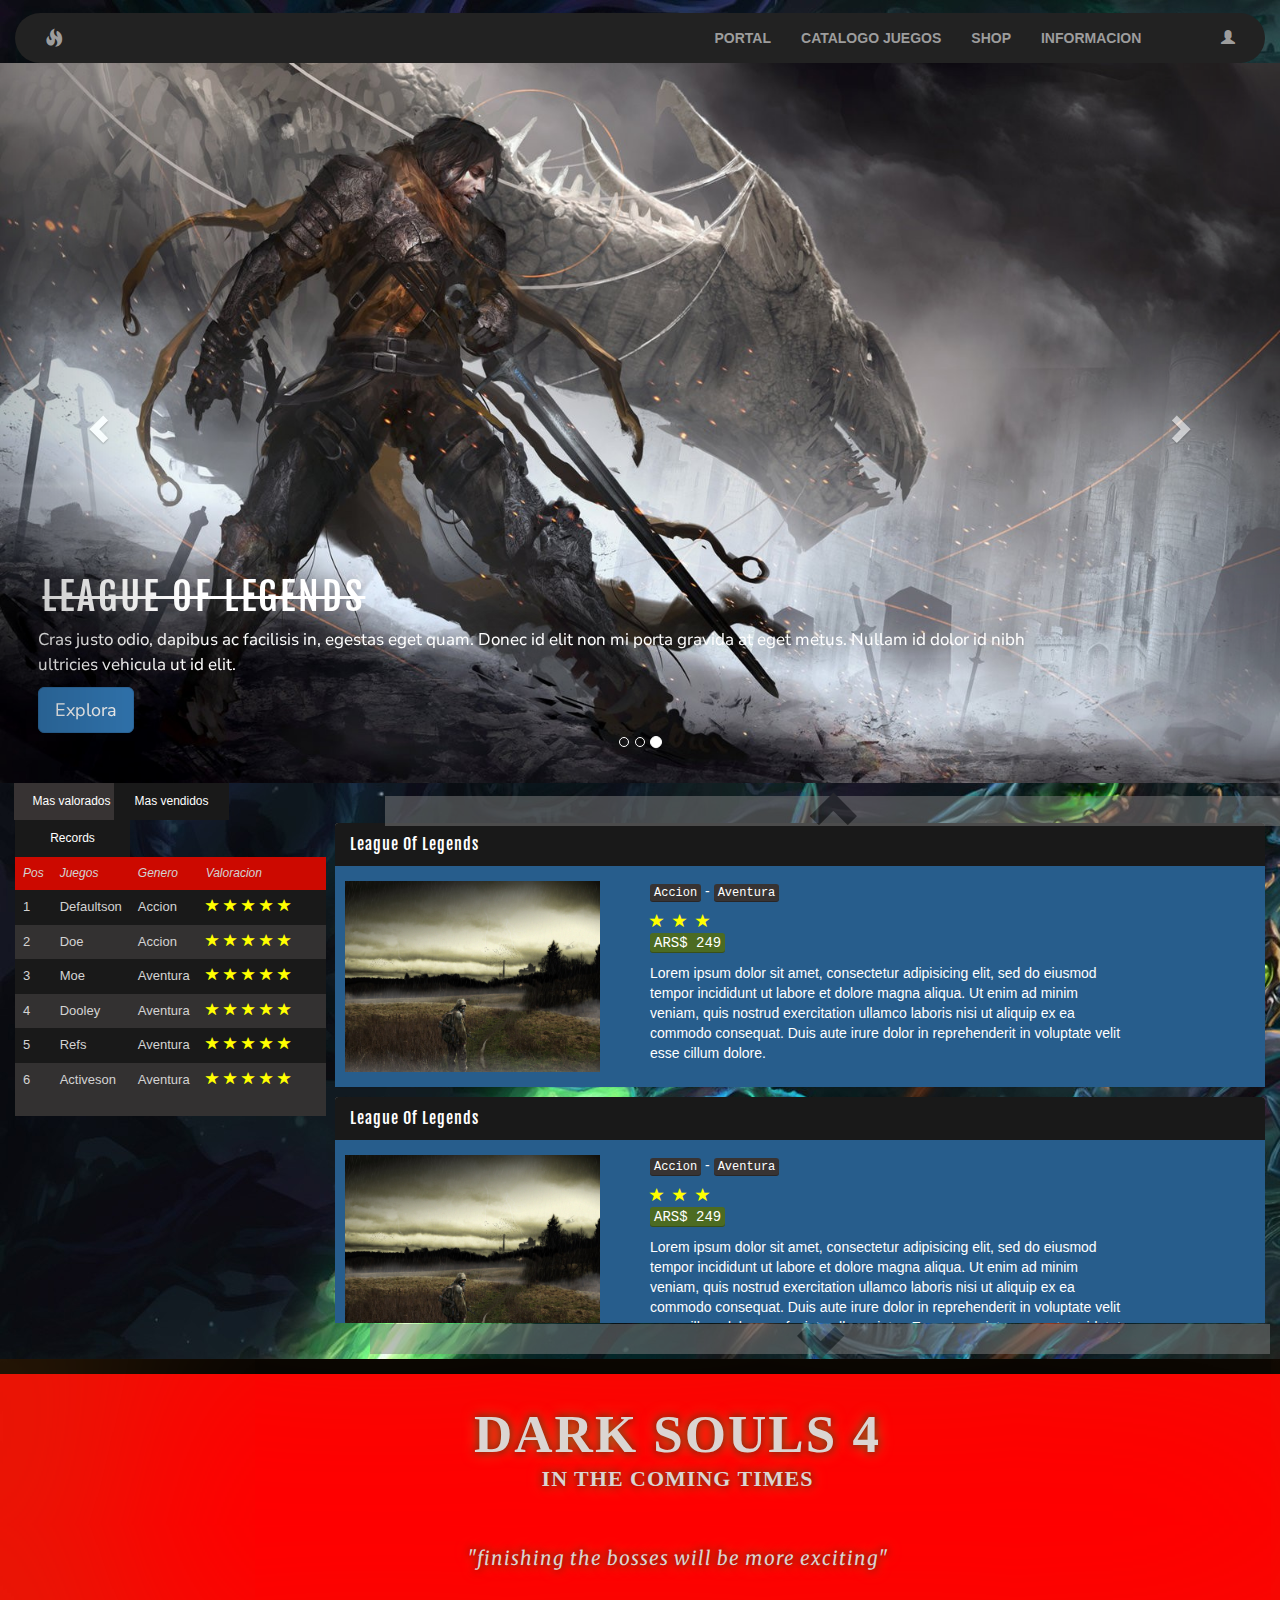
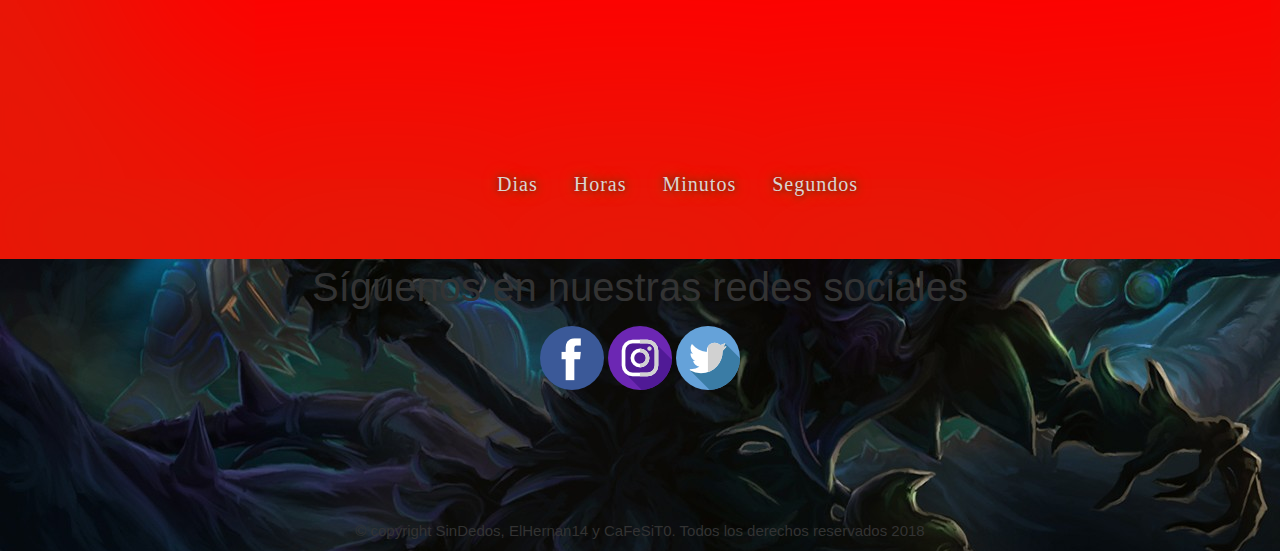
==== commit 869ef315: "retoque final" ====
--- a/index-cuerpo.html
+++ b/index-cuerpo.html
@@ -17,6 +17,116 @@
  
   </head>
   <body background="img/4.jpg" ">
+
+    <!-- ACA COMIENZA EL MENU -->
+    <div class="container-fluid">
+      <div class="row">
+        <div class="col-sm-12"  style="margin-top: 1%">
+          <nav class="navbar-inverse radius menu">
+            <div class="container-fluid">
+              <div class="navbar-header">
+                <button type="button" class="navbar-toggle" data-toggle="collapse" data-target=".navbar-ex1-collapse">
+                <span class="sr-only">Toggle navigation</span>
+                <span class="icon-bar"></span>
+                <span class="icon-bar"></span>
+                <span class="icon-bar"></span>
+              </button>
+              <a class="navbar-brand" href="#"><span class="glyphicon glyphicon-fire"></span></a>
+              </div>
+
+              <!-- Informacion del desplegable -->
+              <div class="collapse navbar-collapse navbar-ex1-collapse">
+                <!-- navbar lado izquierdo -->
+                <div class="lado-derecho">
+                  <ul class="nav navbar-nav">
+                    <li class="fondo-white"><a href="index-cuerpo.html"><strong>PORTAL</strong></a></li>
+                    <li class="fondo-white"><a href="index-catalogo de juegos.html"><strong>CATALOGO JUEGOS</strong></a></li>
+                    <li class="fondo-white"><a href="#"><strong>SHOP</strong></a></li>
+                    <li class="fondo-white"><a href="index-menu.html"><strong>INFORMACION</strong></a></li>
+                </ul>
+                </div>
+                <!-- Navbar lado derecho -->
+              <ul class="nav navbar-nav navbar-right">
+                 
+                  
+                 <li id="icono-user"><a data-toggle="modal" href="#entrar"><span class="glyphicon glyphicon glyphicon-user"></span></a></li>
+                </ul>
+              </div><!-- termina desplegable -->
+            </div>
+          </nav>
+        </div>
+      </div>  
+    </div>
+
+
+    <div class="modal fade" id="entrar">
+      <div class="modal-dialog">
+        <div class="modal-content">
+          <div class="modal-header">
+            <button type="button" class="close" data-dismiss="modal" aria-hidden="true">&times;</button>
+            <h4 class="modal-title">Iniciar sesión</h4>
+          </div>
+          <div class="modal-body">
+            <form action="" method="POST" role="form">  
+              <div class="form-group">
+                <label for="">Usuario</label>
+                <input type="text" class="form-control" id="user">
+              </div>
+              <br>
+              <div class="class-form-group">
+                <label for="">Contraseña</label>
+                <input type="password" class="form-control" id="pwd">
+              </div>
+              <br>
+              <div class="class-checkbox">
+                <label for=""><input type="checkbox" name="recordar" id="recordar"> Recuérdame</label>
+              </div>
+          </div>
+          <div class="modal-footer">
+            <button type="button" class="btn btn-default" data-dismiss="modal">Cerrar</button>
+            <button type="button" id="entrar-login" class="btn btn-primary">Entrar</button>
+          </div>
+        </div>
+      </div>
+    </div>
+
+    <div class="modal fade" id="salir">
+      <div class="modal-dialog">
+        <div class="modal-content">
+          <div class="modal-header">
+            <button type="button" class="close" data-dismiss="modal" aria-hidden="true">&times;</button>
+            <h4 class="modal-title">Cerrar sesión</h4>
+          </div>
+          <div class="modal-body">
+            <h4>¿Esta seguro que desea cerrar sesion?</h4>
+          </div>
+          <div class="modal-footer">
+            <button type="button" class="btn btn-default" data-dismiss="modal">No</button>
+            <button type="button" id="salir-si" class="btn btn-primary">Si</button>
+          </div>
+        </div>
+      </div>
+    </div>
+
+    <div class="modal fade" id="pswError">
+      <div class="modal-dialog">
+        <div class="modal-content">
+          <div class="modal-header">
+            <button type="button" class="close" data-dismiss="modal" aria-hidden="true">&times;</button>
+            <h4 class="modal-title">ERROR</h4>
+          </div>
+          <div class="modal-body">
+            <h4>Su nick o contraseña es incorrecta.</h4>
+          </div>
+          <div class="modal-footer">
+            <button type="button" class="btn btn-default" data-dismiss="modal">Cerrar</button>
+          </div>
+        </div>
+      </div>
+    </div>
+
+    <!-- ACA TERMINA EL MENU -->
+
    <div id="carousel-id" class="carousel slide" data-ride="carousel">
      <ol class="carousel-indicators">
        <li data-target="#carousel-id" data-slide-to="0" class=""></li>
@@ -376,6 +486,24 @@
           </div>
         </div>
       </div>
+      <footer class="container-fluid bg-4 text-center footerk">
+      <div class="row">
+        <div class="col-md-12 footer-col">
+          
+          <p class="titulo">
+            Síguenos en nuestras redes sociales
+          </p>
+        </div>
+
+        <div>
+          <a href="https://www.facebook.com/"><img  class="primera" src="img/facebook.png" alt=""></a>
+          <a href="https://www.instagram.com/"><img src="img/instagram.png" alt=""></a>
+          <a href="https://www.twitter.com/"><img src="img/gorjeo.png" alt=""></a>
+        </div>
+        
+      </div>
+      <p class="autores">© copyright SinDedos, ElHernan14 y CaFeSiT0. Todos los derechos reservados 2018</p>
+    </footer>
 
    
   
@@ -418,6 +546,18 @@
     + minutes +"        "+ seconds + "       ";
     }, 1000);
 
+    /*kevin*/
+     $(document).ready(function(){
+       
+        $(window).on('scroll', function(){
+          if ( $(window).scrollTop() > 100){
+            $('.menu').addClass('navbar-fixed-top');
+          }else{
+            $('.menu').removeClass('navbar-fixed-top');
+          }
+        });
+       
+      });
 
      
     </script>
--- a/css/style-hernan.css
+++ b/css/style-hernan.css
@@ -270,6 +270,18 @@
 .divcarrousel::-webkit-scrollbar-thumb:window-inactive{
   opacity:1;
 }
+body{
+  overflow-x: hidden;
+  }
+body::-webkit-scrollbar{
+  width: 15px;
+  background: black;
+  opacity: 0.5
+}
+body::-webkit-scrollbar-thumb{
+  background: #275D8C;
+  opacity: 0.5
+}
  
 
 /*carrusel vertical*/
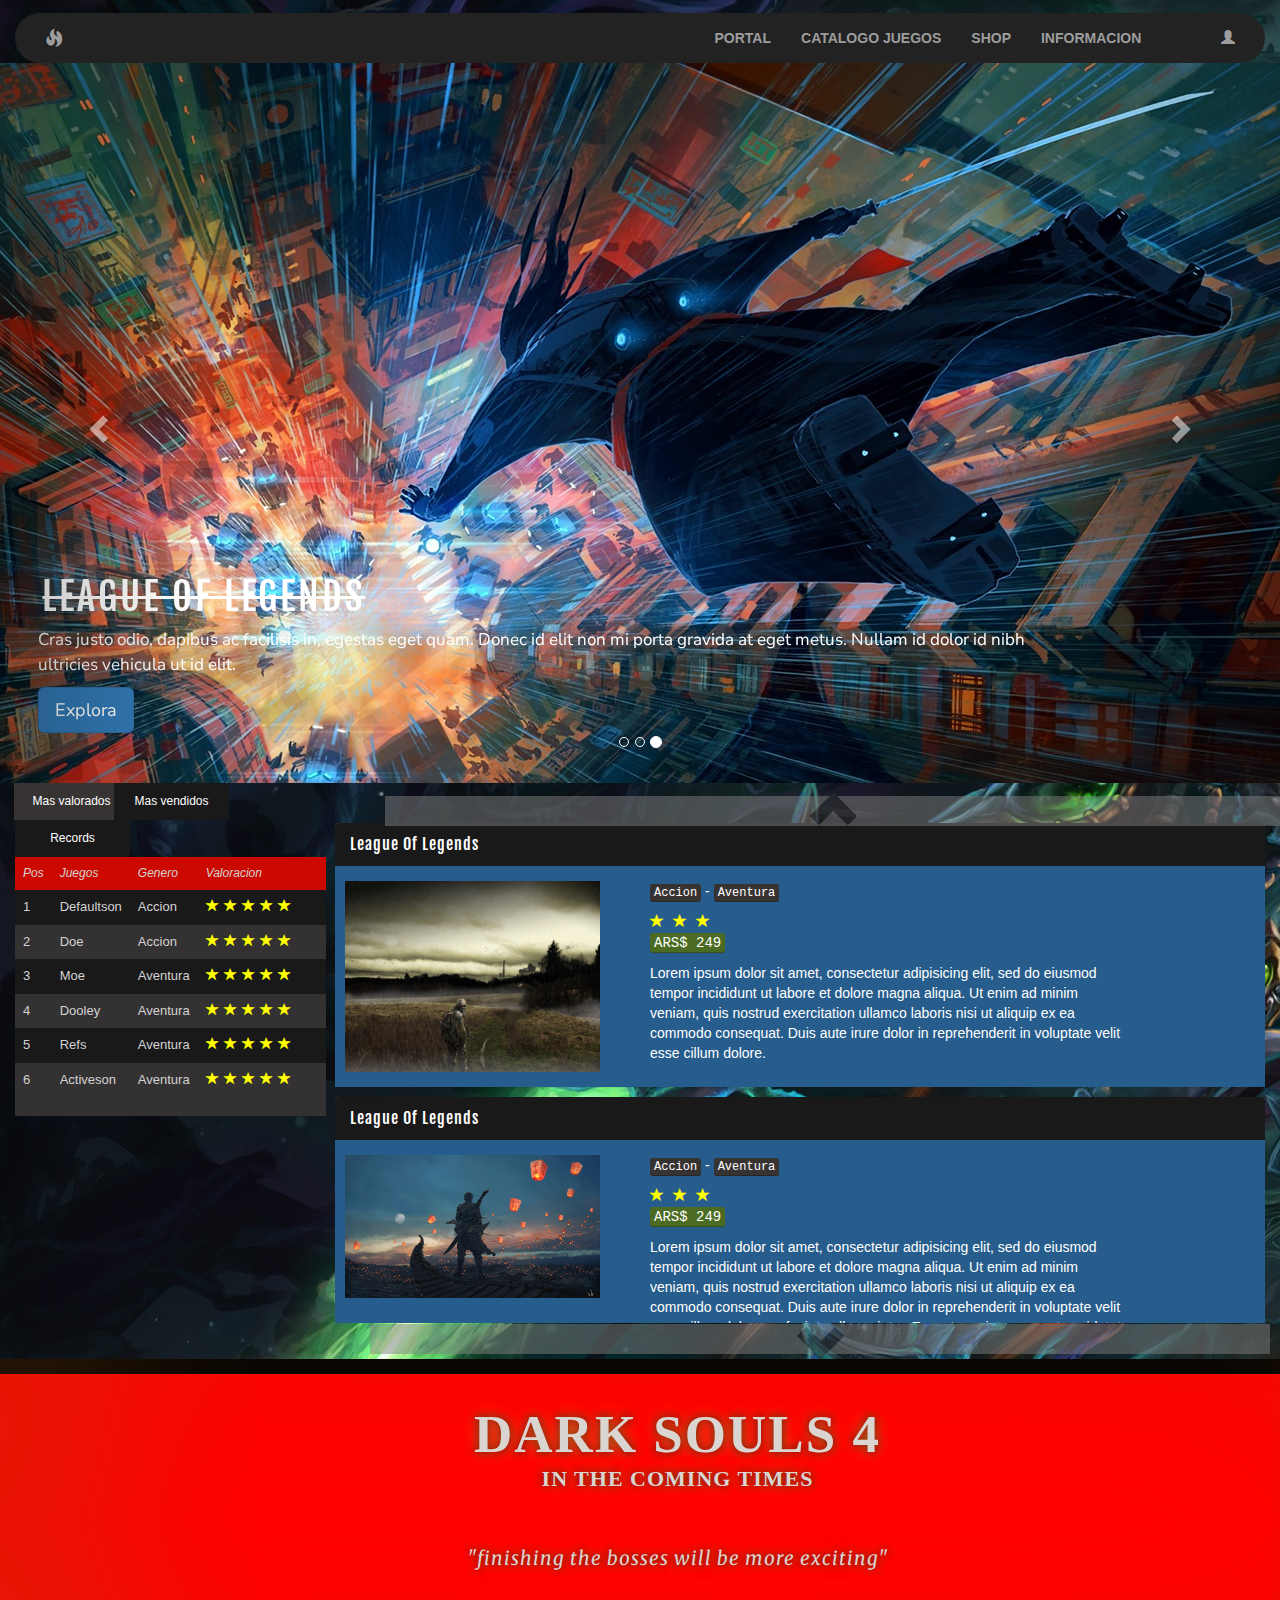
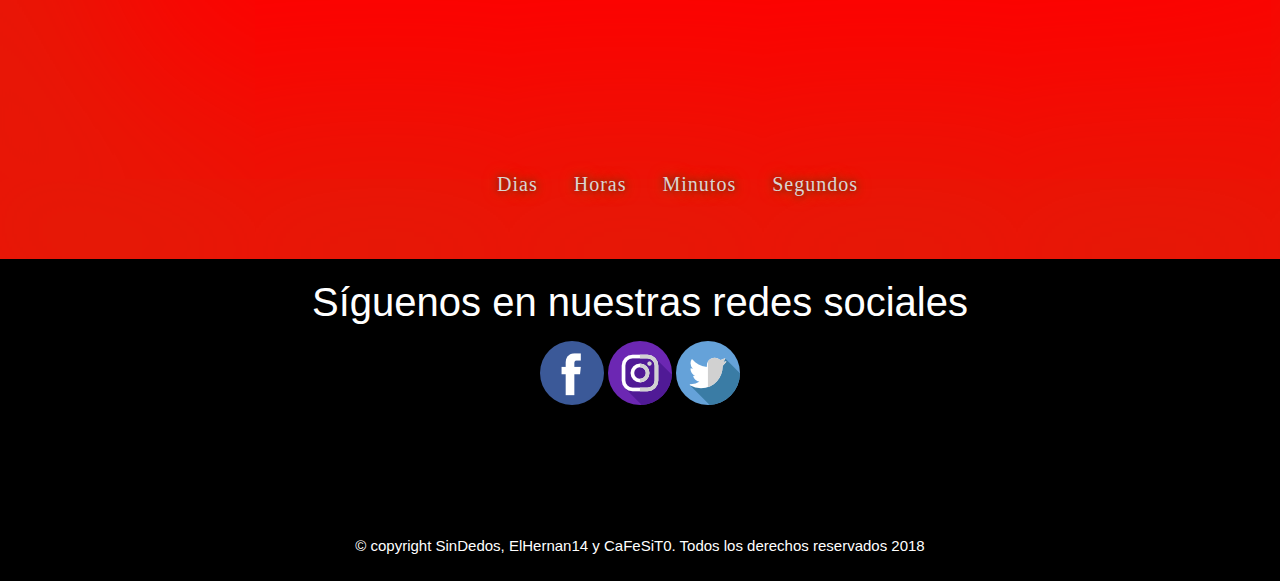
==== commit 5ed64e4d: "imagenes nuevas" ====
--- a/index-cuerpo.html
+++ b/index-cuerpo.html
@@ -145,7 +145,7 @@
          </div>
        </div>
        <div class="item">
-         <img data-src="" alt="Second slide" src="img/wallhaven-126035.jpg">
+         <img data-src="" alt="Second slide" src="img/22.jpg">
          <div class="container">
            <div class="carousel-caption">
              <h1>LEAGUE OF LEGENDS</h1>
@@ -155,7 +155,7 @@
          </div>
        </div>
        <div class="item active">
-         <img data-src="" alt="Third slide" src="img/wallhaven-126035.jpg">
+         <img data-src="" alt="Third slide" src="img/3.jpg">
          <div class="container">
            <div class="carousel-caption">
              <h1>LEAGUE OF LEGENDS</h1>
@@ -373,7 +373,7 @@
 		      <div class="panel-body"><div class="container">
 		      	<div class="col-xs-3">
 		      		
-		      		<img style="margin-left: -35px" class="img-responsive" src="img/Hombre campo.jpg" alt="">
+		      		<img style="margin-left: -35px" class="img-responsive" src="img/1.jpg" alt="">
 		      		
 		      	</div>
 		      	<div class="col-xs-5">
@@ -402,7 +402,7 @@
 		      <div class="panel-body"><div class="container">
 		      	<div class="col-xs-3">
 		      		
-		      		<img style="margin-left: -35px" class="img-responsive" src="img/Hombre campo.jpg" alt="">
+		      		<img style="margin-left: -35px" class="img-responsive" src="img/4.jpg" alt="">
 		      		
 		      	</div>
 		      	<div class="col-xs-5">
@@ -431,7 +431,7 @@
 		      <div class="panel-body"><div class="container">
 		      	<div class="col-xs-3">
 		      		
-		      		<img style="margin-left: -35px" class="img-responsive" src="img/Hombre campo.jpg" alt="" s>
+		      		<img style="margin-left: -35px" class="img-responsive" src="img/28.jpg" alt="" s>
 		      		
 		      	</div>
 		      	<div class="col-xs-5">
--- a/css/style-hernan.css
+++ b/css/style-hernan.css
@@ -387,4 +387,10 @@
 
   }
 
+ .footerk{
+  background-color: black;
+  color: white;
+  padding: 15px;
+}
+
 /*presentaciones con videos*/
